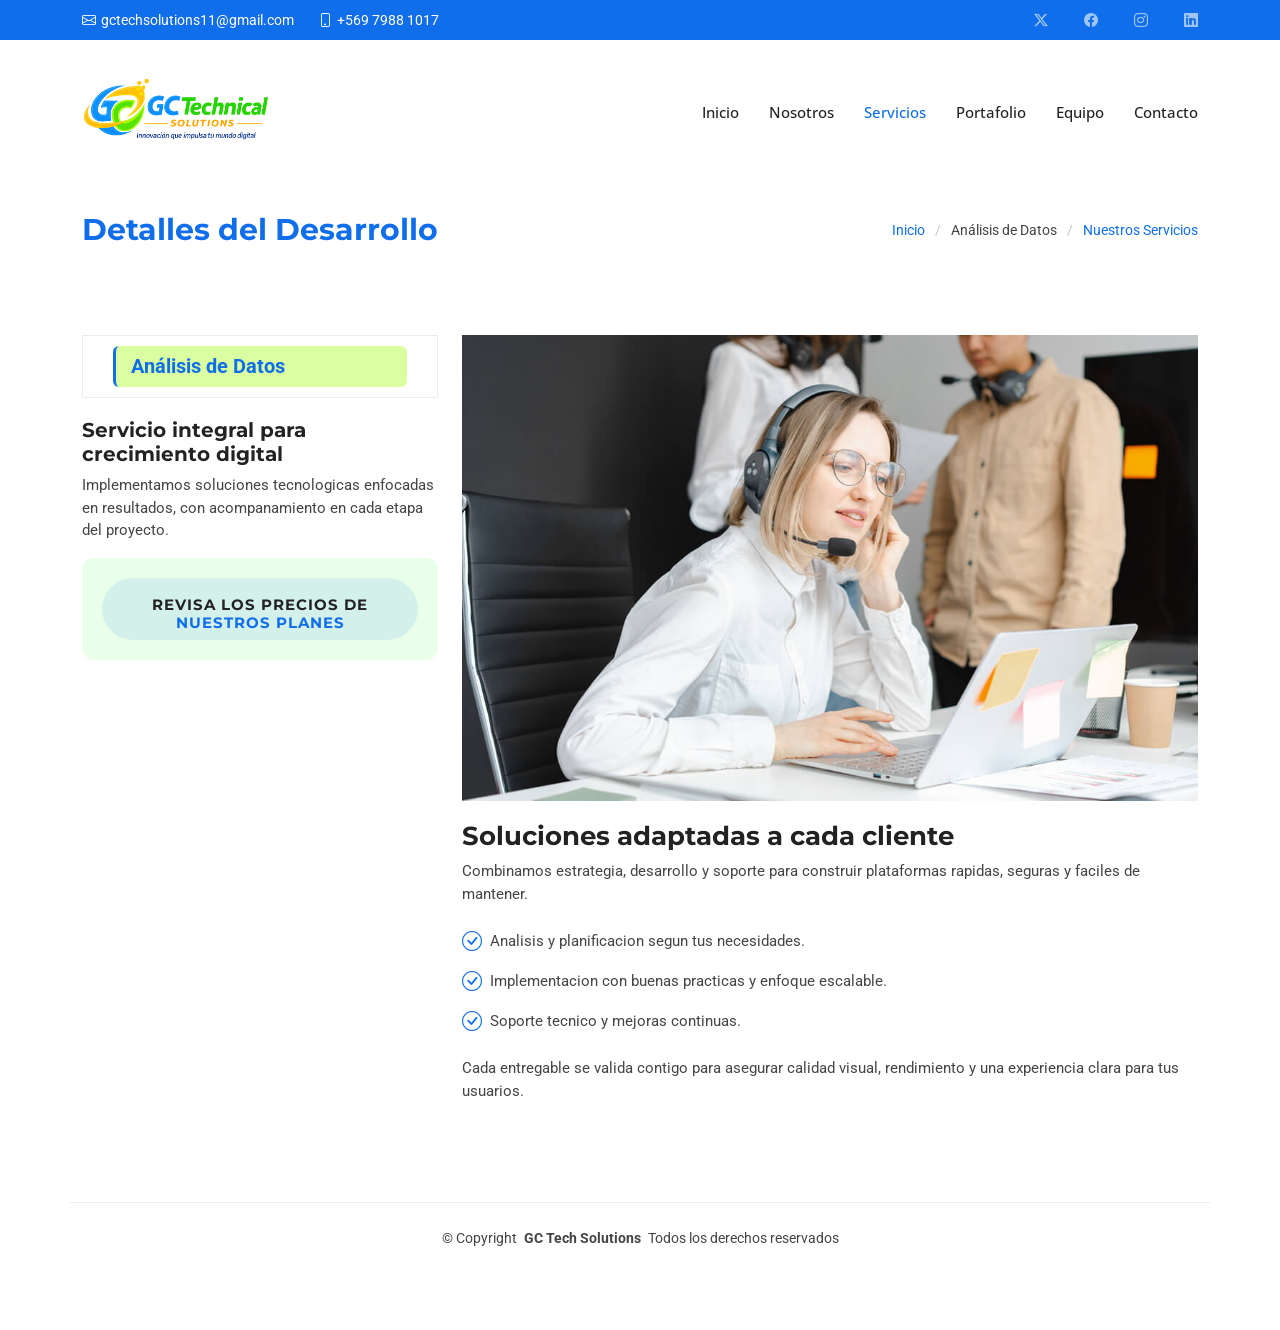
==== analisis-datos.html @ a798fee6 "Initial project upload" ====
<!DOCTYPE html>
<html lang="es">

<head>
  <meta charset="utf-8">
  <meta content="width=device-width, initial-scale=1.0" name="viewport">
  <title>Análisis de Datos - GC Tech Solutions</title>
  <meta name="description" content="Detalle de servicios de GC Tech Solutions">
  <meta name="keywords" content="servicios, soporte, tecnologia">

  <!-- Favicones -->
  <link href="assets/img/favicon.png" rel="icon">
  <link href="assets/img/apple-touch-icon.png" rel="apple-touch-icon">

  <!-- Fuentes -->
  <link href="https://fonts.googleapis.com" rel="preconnect">
  <link href="https://fonts.gstatic.com" rel="preconnect" crossorigin>
  <link
    href="https://fonts.googleapis.com/css2?family=Roboto:ital,wght@0,100;0,300;0,400;0,500;0,700;0,900;1,100;1,300;1,400;1,500;1,700;1,900&family=Open+Sans:ital,wght@0,300;0,400;0,500;0,600;0,700;0,800;1,300;1,400;1,500;1,600;1,700;1,800&family=Montserrat:ital,wght@0,100;0,200;0,300;0,400;0,500;0,600;0,700;0,800;0,900;1,100;1,200;1,300;1,400;1,500;1,600;1,700;1,800;1,900&display=swap"
    rel="stylesheet">

  <!-- Archivos CSS de Terceros -->
  <link href="assets/vendor/bootstrap/css/bootstrap.min.css" rel="stylesheet">
  <link href="assets/vendor/bootstrap-icons/bootstrap-icons.css" rel="stylesheet">
  <link href="assets/vendor/aos/aos.css" rel="stylesheet">
  <link href="assets/vendor/glightbox/css/glightbox.min.css" rel="stylesheet">
  <link href="assets/vendor/swiper/swiper-bundle.min.css" rel="stylesheet">

  <!-- Archivo CSS Principal -->
  <link href="assets/css/main.css" rel="stylesheet">
</head>

<body class="service-details-page">

  <header id="header" class="header sticky-top">

    <!-- Barra Superior -->
    <div class="topbar d-flex align-items-center">
      <div class="container d-flex align-items-center justify-content-between">

        <!-- Contacto -->
        <div class="contact-info d-flex align-items-center gap-4">
          <i class="bi bi-envelope d-flex align-items-center">
            <a href="mailto:gctechsolutions11@gmail.com">gctechsolutions11@gmail.com</a>
          </i>

          <a href="https://wa.me/56979881017" target="_blank" rel="noopener noreferrer"
            class="d-flex align-items-center text-decoration-none">
            <i class="bi bi-phone d-flex align-items-center">
              <span>+569 7988 1017</span>
            </i>
          </a>
        </div>

        <!-- Buscador -->
        <!--<div class="topbar-search d-none d-md-flex justify-content-center">
          <form id="searchForm" class="d-flex">
            <input type="text" id="searchInput" class="form-control form-control-sm me-2"
              placeholder="Buscar servicios...">
            <button type="submit" class="btn btn-sm btn-outline-light" title="Buscar">
              <i class="bi bi-search"></i>
            </button>
          </form>
        </div>-->

        <!-- Redes sociales -->
        <div class="social-links d-none d-md-flex align-items-center gap-3">
          <a href="#" title="X"><i class="bi bi-twitter-x"></i></a>
          <a href="#" title="Facebook"><i class="bi bi-facebook"></i></a>
          <a href="#" title="Instagram"><i class="bi bi-instagram"></i></a>
          <a href="#" title="LinkedIn"><i class="bi bi-linkedin"></i></a>
        </div>

      </div>
    </div>

    <div class="branding d-flex align-items-center">
      <div class="container position-relative d-flex align-items-center justify-content-between">
        <a href="index.html" class="logo">
          <img src="assets/img/Logo/Logo_recortado.png" alt="GC Technical Solution" class="logo-img">
        </a>

        <nav id="navmenu" class="navmenu">
          <ul>
            <li><a href="index.html#hero">Inicio</a></li>
            <li><a href="index.html#about">Nosotros</a></li>
            <li><a href="index.html#services" class="active">Servicios</a></li>
            <li><a href="index.html#portfolio">Portafolio</a></li>
            <li><a href="index.html#team">Equipo</a></li>
            <li><a href="index.html#contact">Contacto</a></li>
          </ul>
          <i class="mobile-nav-toggle d-xl-none bi bi-list"></i>
        </nav>
      </div>
    </div>

  </header>

  <main class="main">

    <div class="page-title" data-aos="fade">
      <div class="container d-lg-flex justify-content-between align-items-center">
        <h1 class="mb-2 mb-lg-0" style="color: #106eea; font-size: 30px; font-weight: bold;">Detalles del Desarrollo
        </h1>
        <nav class="breadcrumbs">
          <ol>
            <li><a href="index.html">Inicio</a></li>
            <li class="current">Análisis de Datos</li>
            <li><a href="service-details.html" class="active">Nuestros Servicios</a></li>
          </ol>
        </nav>
      </div>
    </div>

    <section id="service-details" class="service-details section">
      <div class="container">
        <div class="row gy-4">

          <div class="col-lg-4" data-aos="fade-up" data-aos-delay="100">
            <div class="services-list">
              <a href="service-details.html" style="font-size: 20px; color: #106eea; font-weight: bold;" class="active">Análisis de Datos</a>
            </div>

            <h4>Servicio integral para crecimiento digital</h4>
            <p>
              Implementamos soluciones tecnologicas enfocadas en resultados, con acompanamiento en cada etapa del
              proyecto.
            </p>
            <div class="container section-title position-relative highlight-pricing" data-aos="fade-up">
              <h2>
                <p>
                  <span>Revisa los precios de</span>
                  <span class="description-title">Nuestros Planes</span>
                </p>
              </h2>

              <a href="index.html#pricing" class="stretched-link" aria-label="Ver precios de servicios"></a>
            </div>
          </div>

          <div class="col-lg-8" data-aos="fade-up" data-aos-delay="200">
            <img src="assets/img/services.jpg" alt="Detalle del servicio" class="img-fluid services-img">
            <h3>Soluciones adaptadas a cada cliente</h3>
            <p>
              Combinamos estrategia, desarrollo y soporte para construir plataformas rapidas, seguras y faciles de
              mantener.
            </p>
            <ul>
              <li><i class="bi bi-check-circle"></i> <span>Analisis y planificacion segun tus necesidades.</span></li>
              <li><i class="bi bi-check-circle"></i> <span>Implementacion con buenas practicas y enfoque
                  escalable.</span></li>
              <li><i class="bi bi-check-circle"></i> <span>Soporte tecnico y mejoras continuas.</span></li>
            </ul>
            <p>
              Cada entregable se valida contigo para asegurar calidad visual, rendimiento y una experiencia clara para
              tus usuarios.
            </p>
          </div>


        </div>
      </div>
    </section>

  </main>

  <footer id="footer" class="footer">
    <div class="container copyright text-center mt-4">
      <p>&copy; <span>Copyright</span> <strong class="px-1 sitename">GC Tech Solutions</strong> <span>Todos los derechos
          reservados</span></p>
      <div class="credits">
      </div>
    </div>
  </footer>

  <a href="#" id="scroll-top" class="scroll-top d-flex align-items-center justify-content-center" title="Volver arriba">
    <i class="bi bi-arrow-up-short"></i>
  </a>

  <div id="preloader">
    <div></div>
    <div></div>
    <div></div>
    <div></div>
  </div>

  <!-- Archivos JS de Terceros -->
  <script src="assets/vendor/bootstrap/js/bootstrap.bundle.min.js"></script>
  <script src="assets/vendor/php-email-form/validate.js"></script>
  <script src="assets/vendor/aos/aos.js"></script>
  <script src="assets/vendor/glightbox/js/glightbox.min.js"></script>
  <script src="assets/vendor/waypoints/noframework.waypoints.js"></script>
  <script src="assets/vendor/purecounter/purecounter_vanilla.js"></script>
  <script src="assets/vendor/swiper/swiper-bundle.min.js"></script>
  <script src="assets/vendor/imagesloaded/imagesloaded.pkgd.min.js"></script>
  <script src="assets/vendor/isotope-layout/isotope.pkgd.min.js"></script>

  <!-- Archivo JS Principal -->
  <script src="assets/js/main.js"></script>

</body>

</html>
---- assets/css/main.css ----
/**
* Template Name: BizLand
* Template URL: https://bootstrapmade.com/bizland-bootstrap-business-template/
* Updated: Aug 07 2024 with Bootstrap v5.3.3
* Author: BootstrapMade.com
* License: https://bootstrapmade.com/license/
*/

/*--------------------------------------------------------------
# Font & Color Variables
# Help: https://bootstrapmade.com/color-system/
--------------------------------------------------------------*/
/* Fonts */
:root {
  --default-font: "Roboto",  system-ui, -apple-system, "Segoe UI", Roboto, "Helvetica Neue", Arial, "Noto Sans", "Liberation Sans", sans-serif, "Apple Color Emoji", "Segoe UI Emoji", "Segoe UI Symbol", "Noto Color Emoji";
  --heading-font: "Montserrat",  sans-serif;
  --nav-font: "Open Sans",  sans-serif;
}

/* Global Colors - The following color variables are used throughout the website. Updating them here will change the color scheme of the entire website */
:root { 
  --background-color: #ffffff; /* Background color for the entire website, including individual sections */
  --default-color: #444444; /* Default color used for the majority of the text content across the entire website */
  --heading-color: #222222; /* Color for headings, subheadings and title throughout the website */
  --accent-color: #106eea; /* Accent color that represents your brand on the website. It's used for buttons, links, and other elements that need to stand out */
  --surface-color: #ffffff; /* The surface color is used as a background of boxed elements within sections, such as cards, icon boxes, or other elements that require a visual separation from the global background. */
  --contrast-color: #ffffff; /* Contrast color for text, ensuring readability against backgrounds of accent, heading, or default colors. */
}

/* Nav Menu Colors - The following color variables are used specifically for the navigation menu. They are separate from the global colors to allow for more customization options */
:root {
  --nav-color: #222222;  /* The default color of the main navmenu links */
  --nav-hover-color: #106eea; /* Applied to main navmenu links when they are hovered over or active */
  --nav-mobile-background-color: #ffffff; /* Used as the background color for mobile navigation menu */
  --nav-dropdown-background-color: #ffffff; /* Used as the background color for dropdown items that appear when hovering over primary navigation items */
  --nav-dropdown-color: #222222; /* Used for navigation links of the dropdown items in the navigation menu. */
  --nav-dropdown-hover-color: #106eea; /* Similar to --nav-hover-color, this color is applied to dropdown navigation links when they are hovered over. */
}

/* Color Presets - These classes override global colors when applied to any section or element, providing reuse of the sam color scheme. */

.light-background {
  --background-color: #f5f9ff;
  --surface-color: #ffffff;
}

.dark-background {
  --background-color: #060606;
  --default-color: #ffffff;
  --heading-color: #ffffff;
  --surface-color: #252525;
  --contrast-color: #ffffff;
}

/* Smooth scroll */
:root {
  scroll-behavior: smooth;
}

/*--------------------------------------------------------------
# General Styling & Shared Classes
--------------------------------------------------------------*/
body {
  color: var(--default-color);
  background-color: var(--background-color);
  font-family: var(--default-font);
}

a {
  color: var(--accent-color);
  text-decoration: none;
  transition: 0.3s;
}

a:hover {
  color: color-mix(in srgb, var(--accent-color), transparent 25%);
  text-decoration: none;
}

h1,
h2,
h3,
h4,
h5,
h6 {
  color: var(--heading-color);
  font-family: var(--heading-font);
}

/* PHP Email Form Messages
------------------------------*/
.php-email-form .error-message {
  display: none;
  background: #df1529;
  color: #ffffff;
  text-align: left;
  padding: 15px;
  margin-bottom: 24px;
  font-weight: 600;
}

.php-email-form .sent-message {
  display: none;
  color: #ffffff;
  background: #059652;
  text-align: center;
  padding: 15px;
  margin-bottom: 24px;
  font-weight: 600;
}

.php-email-form .loading {
  display: none;
  background: var(--surface-color);
  text-align: center;
  padding: 15px;
  margin-bottom: 24px;
}

.php-email-form .loading:before {
  content: "";
  display: inline-block;
  border-radius: 50%;
  width: 24px;
  height: 24px;
  margin: 0 10px -6px 0;
  border: 3px solid var(--accent-color);
  border-top-color: var(--surface-color);
  animation: php-email-form-loading 1s linear infinite;
}

@keyframes php-email-form-loading {
  0% {
    transform: rotate(0deg);
  }

  100% {
    transform: rotate(360deg);
  }
}

/*--------------------------------------------------------------
# Global Header
--------------------------------------------------------------*/
.header {
  color: var(--default-color);
  transition: all 0.5s;
  z-index: 997;
  background-color: transparent;
}

.header .topbar {
  background-color: var(--accent-color);
  height: 40px;
  padding: 0;
  font-size: 14px;
  transition: all 0.5s;
}

.header .topbar .contact-info i {
  font-style: normal;
  color: var(--contrast-color);
}

.header .topbar .contact-info i a,
.header .topbar .contact-info i span {
  padding-left: 5px;
  color: var(--contrast-color);
}

@media (max-width: 575px) {

  .header .topbar .contact-info i a,
  .header .topbar .contact-info i span {
    font-size: 13px;
  }
}

.header .topbar .contact-info i a {
  line-height: 0;
  transition: 0.3s;
}

.header .topbar .contact-info i a:hover {
  color: var(--contrast-color);
  text-decoration: underline;
}

.header .topbar .social-links a {
  color: color-mix(in srgb, var(--contrast-color), transparent 40%);
  line-height: 0;
  transition: 0.3s;
  margin-left: 20px;
}

.header .topbar .social-links a:hover {
  color: var(--contrast-color);
}

.header .branding {
  background-color: var(--background-color);
  min-height: 60px;
  padding: 10px 0;
}

.header .logo {
  line-height: 1;
}

.header .logo img {
  max-height: 36px;
  margin-right: 8px;
}

.header .logo h1 {
  font-size: 30px;
  margin: 0;
  font-weight: 700;
  color: var(--heading-color);
}

.scrolled .header {
  box-shadow: 0px 0 18px rgba(0, 0, 0, 0.1);
}

.scrolled .header .topbar {
  height: 0;
  visibility: hidden;
  overflow: hidden;
}

/*--------------------------------------------------------------
# Navigation Menu
--------------------------------------------------------------*/
/* Navmenu - Desktop */
@media (min-width: 1200px) {
  .navmenu {
    padding: 0;
  }

  .navmenu ul {
    margin: 0;
    padding: 0;
    display: flex;
    list-style: none;
    align-items: center;
  }

  .navmenu li {
    position: relative;
  }

  .navmenu a,
  .navmenu a:focus {
    color: var(--nav-color);
    padding: 18px 15px;
    font-size: 15px;
    font-family: var(--nav-font);
    font-weight: 500;
    display: flex;
    align-items: center;
    justify-content: space-between;
    white-space: nowrap;
    transition: 0.3s;
  }

  .navmenu a i,
  .navmenu a:focus i {
    font-size: 12px;
    line-height: 0;
    margin-left: 5px;
    transition: 0.3s;
  }

  .navmenu li:last-child a {
    padding-right: 0;
  }

  .navmenu li:hover>a,
  .navmenu .active,
  .navmenu .active:focus {
    color: var(--nav-hover-color);
  }

  .navmenu .dropdown ul {
    margin: 0;
    padding: 10px 0;
    background: var(--nav-dropdown-background-color);
    display: block;
    position: absolute;
    visibility: hidden;
    left: 14px;
    top: 130%;
    opacity: 0;
    transition: 0.3s;
    border-radius: 4px;
    z-index: 99;
    box-shadow: 0px 0px 30px rgba(0, 0, 0, 0.1);
  }

  .navmenu .dropdown ul li {
    min-width: 200px;
  }

  .navmenu .dropdown ul a {
    padding: 10px 20px;
    font-size: 15px;
    text-transform: none;
    color: var(--nav-dropdown-color);
  }

  .navmenu .dropdown ul a i {
    font-size: 12px;
  }

  .navmenu .dropdown ul a:hover,
  .navmenu .dropdown ul .active:hover,
  .navmenu .dropdown ul li:hover>a {
    color: var(--nav-dropdown-hover-color);
  }

  .navmenu .dropdown:hover>ul {
    opacity: 1;
    top: 100%;
    visibility: visible;
  }

  .navmenu .dropdown .dropdown ul {
    top: 0;
    left: -90%;
    visibility: hidden;
  }

  .navmenu .dropdown .dropdown:hover>ul {
    opacity: 1;
    top: 0;
    left: -100%;
    visibility: visible;
  }
}

/* Navmenu - Mobile */
@media (max-width: 1199px) {
  .mobile-nav-toggle {
    color: var(--nav-color);
    font-size: 28px;
    line-height: 0;
    margin-right: 10px;
    cursor: pointer;
    transition: color 0.3s;
  }

  .navmenu {
    padding: 0;
    z-index: 9997;
  }

  .navmenu ul {
    display: none;
    list-style: none;
    position: absolute;
    inset: 60px 20px 20px 20px;
    padding: 10px 0;
    margin: 0;
    border-radius: 6px;
    background-color: var(--nav-mobile-background-color);
    overflow-y: auto;
    transition: 0.3s;
    z-index: 9998;
    box-shadow: 0px 0px 30px rgba(0, 0, 0, 0.1);
  }

  .navmenu a,
  .navmenu a:focus {
    color: var(--nav-dropdown-color);
    padding: 10px 20px;
    font-family: var(--nav-font);
    font-size: 17px;
    font-weight: 500;
    display: flex;
    align-items: center;
    justify-content: space-between;
    white-space: nowrap;
    transition: 0.3s;
  }

  .navmenu a i,
  .navmenu a:focus i {
    font-size: 12px;
    line-height: 0;
    margin-left: 5px;
    width: 30px;
    height: 30px;
    display: flex;
    align-items: center;
    justify-content: center;
    border-radius: 50%;
    transition: 0.3s;
    background-color: color-mix(in srgb, var(--accent-color), transparent 90%);
  }

  .navmenu a i:hover,
  .navmenu a:focus i:hover {
    background-color: var(--accent-color);
    color: var(--contrast-color);
  }

  .navmenu a:hover,
  .navmenu .active,
  .navmenu .active:focus {
    color: var(--nav-dropdown-hover-color);
  }

  .navmenu .active i,
  .navmenu .active:focus i {
    background-color: var(--accent-color);
    color: var(--contrast-color);
    transform: rotate(180deg);
  }

  .navmenu .dropdown ul {
    position: static;
    display: none;
    z-index: 99;
    padding: 10px 0;
    margin: 10px 20px;
    background-color: var(--nav-dropdown-background-color);
    border: 1px solid color-mix(in srgb, var(--default-color), transparent 90%);
    box-shadow: none;
    transition: all 0.5s ease-in-out;
  }

  .navmenu .dropdown ul ul {
    background-color: rgba(33, 37, 41, 0.1);
  }

  .navmenu .dropdown>.dropdown-active {
    display: block;
    background-color: rgba(33, 37, 41, 0.03);
  }

  .mobile-nav-active {
    overflow: hidden;
  }

  .mobile-nav-active .mobile-nav-toggle {
    color: #fff;
    position: absolute;
    font-size: 32px;
    top: 15px;
    right: 15px;
    margin-right: 0;
    z-index: 9999;
  }

  .mobile-nav-active .navmenu {
    position: fixed;
    overflow: hidden;
    inset: 0;
    background: rgba(33, 37, 41, 0.8);
    transition: 0.3s;
  }

  .mobile-nav-active .navmenu>ul {
    display: block;
  }
}

/*--------------------------------------------------------------
# Global Footer
--------------------------------------------------------------*/
.footer {
  color: var(--default-color);
  background-color: var(--background-color);
  font-size: 14px;
  padding-bottom: 50px;
  position: relative;
}

.footer .footer-newsletter {
  background-color: color-mix(in srgb, var(--accent-color), transparent 96%);
  padding: 50px 0;
}

.footer .footer-newsletter h4 {
  font-size: 24px;
}

.footer .footer-newsletter .newsletter-form {
  margin-top: 30px;
  margin-bottom: 15px;
  padding: 6px 8px;
  position: relative;
  background-color: var(--surface-color);
  border: 1px solid color-mix(in srgb, var(--accent-color), transparent 80%);
  box-shadow: 0px 2px 25px rgba(0, 0, 0, 0.1);
  display: flex;
  transition: 0.3s;
  border-radius: 4px;
}

.footer .footer-newsletter .newsletter-form:focus-within {
  border-color: var(--accent-color);
}

.footer .footer-newsletter .newsletter-form input[type=email] {
  border: 0;
  padding: 4px;
  width: 100%;
  background-color: var(--surface-color);
  color: var(--default-color);
}

.footer .footer-newsletter .newsletter-form input[type=email]:focus-visible {
  outline: none;
}

.footer .footer-newsletter .newsletter-form input[type=submit] {
  border: 0;
  font-size: 16px;
  padding: 0 20px;
  margin: -7px -8px -7px 0;
  background: var(--accent-color);
  color: var(--contrast-color);
  transition: 0.3s;
  border-radius: 0 4px 4px 0;
}

.footer .footer-newsletter .newsletter-form input[type=submit]:hover {
  background: color-mix(in srgb, var(--accent-color), transparent 20%);
}

.footer .footer-top {
  padding-top: 50px;
}

.footer .social-links a {
  display: flex;
  align-items: center;
  justify-content: center;
  width: 40px;
  height: 40px;
  border-radius: 4px;
  border: 1px solid color-mix(in srgb, var(--default-color), transparent 50%);
  font-size: 16px;
  color: color-mix(in srgb, var(--default-color), transparent 20%);
  margin-right: 10px;
  transition: 0.3s;
}

.footer .social-links a:hover {
  color: var(--accent-color);
  border-color: var(--accent-color);
}

.footer h4 {
  font-size: 16px;
  font-weight: bold;
  position: relative;
  padding-bottom: 12px;
}

.footer .footer-links {
  margin-bottom: 30px;
}

.footer .footer-links ul {
  list-style: none;
  padding: 0;
  margin: 0;
}

.footer .footer-links ul i {
  margin-right: 3px;
  font-size: 12px;
  line-height: 0;
  color: var(--accent-color);
}

.footer .footer-links ul li {
  padding: 10px 0;
  display: flex;
  align-items: center;
}

.footer .footer-links ul li:first-child {
  padding-top: 0;
}

.footer .footer-links ul a {
  display: inline-block;
  color: color-mix(in srgb, var(--default-color), transparent 20%);
  line-height: 1;
}

.footer .footer-links ul a:hover {
  color: var(--accent-color);
}

.footer .footer-about a {
  color: var(--heading-color);
  font-size: 24px;
  font-weight: 600;
  font-family: var(--heading-font);
}

.footer .footer-contact p {
  margin-bottom: 5px;
}

.footer .copyright {
  padding-top: 25px;
  padding-bottom: 25px;
  border-top: 1px solid color-mix(in srgb, var(--default-color), transparent 90%);
}

.footer .copyright p {
  margin-bottom: 0;
}

.footer .credits {
  margin-top: 6px;
  font-size: 13px;
}

/*--------------------------------------------------------------
# Preloader
--------------------------------------------------------------*/
#preloader {
  position: fixed;
  inset: 0;
  z-index: 9999;
  overflow: hidden;
  background-color: var(--background-color);
  transition: all 0.6s ease-out;
  width: 100%;
  height: 100vh;
  display: flex;
  align-items: center;
  justify-content: center;
}

#preloader div {
  width: 13px;
  height: 13px;
  background-color: var(--accent-color);
  border-radius: 50%;
  animation-timing-function: cubic-bezier(0, 1, 1, 0);
  position: absolute;
  left: 50%;
}

#preloader div:nth-child(1) {
  left: calc(50% + 8px);
  animation: animate-preloader-1 0.6s infinite;
}

#preloader div:nth-child(2) {
  left: calc(50% + 8px);
  animation: animate-preloader-2 0.6s infinite;
}

#preloader div:nth-child(3) {
  left: calc(50% + 32px);
  animation: animate-preloader-2 0.6s infinite;
}

#preloader div:nth-child(4) {
  left: calc(50% + 56px);
  animation: animate-preloader-3 0.6s infinite;
}

@keyframes animate-preloader-1 {
  0% {
    transform: scale(0);
  }

  100% {
    transform: scale(1);
  }
}

@keyframes animate-preloader-3 {
  0% {
    transform: scale(1);
  }

  100% {
    transform: scale(0);
  }
}

@keyframes animate-preloader-2 {
  0% {
    transform: translate(0, 0);
  }

  100% {
    transform: translate(24px, 0);
  }
}

/*--------------------------------------------------------------
# Scroll Top Button
--------------------------------------------------------------*/
.scroll-top {
  position: fixed;
  visibility: hidden;
  opacity: 0;
  right: 15px;
  bottom: 15px;
  z-index: 99999;
  background-color: var(--accent-color);
  width: 40px;
  height: 40px;
  border-radius: 4px;
  transition: all 0.4s;
}

.scroll-top i {
  font-size: 24px;
  color: var(--contrast-color);
  line-height: 0;
}

.scroll-top:hover {
  background-color: color-mix(in srgb, var(--accent-color), transparent 20%);
  color: var(--contrast-color);
}

.scroll-top.active {
  visibility: visible;
  opacity: 1;
}

/*--------------------------------------------------------------
# Disable aos animation delay on mobile devices
--------------------------------------------------------------*/
@media screen and (max-width: 768px) {
  [data-aos-delay] {
    transition-delay: 0 !important;
  }
}

/*--------------------------------------------------------------
# Global Page Titles & Breadcrumbs
--------------------------------------------------------------*/
.page-title {
  --background-color: color-mix(in srgb, var(--default-color), transparent 96%);
  color: var(--default-color);
  background-color: var(--background-color);
  padding: 25px 0;
  position: relative;
}

.page-title h1 {
  font-size: 24px;
  font-weight: 600;
}

.page-title .breadcrumbs ol {
  display: flex;
  flex-wrap: wrap;
  list-style: none;
  padding: 0;
  margin: 0;
  font-size: 14px;
  font-weight: 400;
}

.page-title .breadcrumbs ol li+li {
  padding-left: 10px;
}

.page-title .breadcrumbs ol li+li::before {
  content: "/";
  display: inline-block;
  padding-right: 10px;
  color: color-mix(in srgb, var(--default-color), transparent 70%);
}

/*--------------------------------------------------------------
# Global Sections
--------------------------------------------------------------*/
section,
.section {
  color: var(--default-color);
  background-color: var(--background-color);
  padding: 60px 0;
  scroll-margin-top: 78px;
  overflow: clip;
}

@media (max-width: 1199px) {

  section,
  .section {
    scroll-margin-top: 60px;
  }
}

/*--------------------------------------------------------------
# Global Section Titles
--------------------------------------------------------------*/
.section-title {
  text-align: center;
  padding-bottom: 60px;
  position: relative;
}

.section-title h2 {
  font-size: 13px;
  letter-spacing: 1px;
  font-weight: 700;
  padding: 8px 20px;
  margin: 0;
  background: color-mix(in srgb, var(--accent-color), transparent 90%);
  color: var(--accent-color);
  display: inline-block;
  text-transform: uppercase;
  border-radius: 50px;
  font-family: var(--default-font);
}

.section-title p {
  color: var(--heading-color);
  margin: 10px 0 0 0;
  font-size: 32px;
  font-weight: 700;
  font-family: var(--heading-font);
}

.section-title p .description-title {
  color: var(--accent-color);
}

/*--------------------------------------------------------------
# Hero Section
--------------------------------------------------------------*/
.hero {
  width: 100%;
  min-height: 75vh;
  position: relative;
  padding: 60px 0;
  display: flex;
  align-items: center;
  background: url("../img/Fondo_Pagina/fondo2.jpg") top left;
  background-size: cover;
}

.hero:before {
  content: "";
  background: color-mix(in srgb, var(--background-color), transparent 30%);
  position: absolute;
  bottom: 0;
  top: 0;
  left: 0;
  right: 0;
}

.hero .container {
  position: relative;
}

.hero h1 {
  margin: 0;
  font-size: 48px;
  font-weight: 700;
  line-height: 56px;
}

.hero h1 span {
  color: var(--accent-color);
}

.hero p {
  color: color-mix(in srgb, var(--default-color), transparent 30%);
  margin: 5px 0 30px 0;
  font-size: 20px;
  font-weight: 400;
}

.hero .btn-get-started {
  color: var(--contrast-color);
  background: var(--accent-color);
  font-family: var(--heading-font);
  font-weight: 400;
  font-size: 16px;
  letter-spacing: 1px;
  display: inline-block;
  padding: 12px 30px;
  border-radius: 4px;
  transition: 0.5s;
  box-shadow: 0 8px 28px rgba(0, 0, 0, 0.1);
}

.hero .btn-get-started:hover {
  color: var(--contrast-color);
  background: color-mix(in srgb, var(--accent-color), transparent 15%);
  box-shadow: 0 8px 28px rgba(0, 0, 0, 0.1);
}

.hero .btn-watch-video {
  font-size: 16px;
  transition: 0.5s;
  margin-left: 25px;
  color: var(--default-color);
  font-weight: 600;
}

.hero .btn-watch-video i {
  color: var(--accent-color);
  font-size: 32px;
  transition: 0.3s;
  line-height: 0;
  margin-right: 8px;
}

.hero .btn-watch-video:hover {
  color: var(--accent-color);
}

.hero .btn-watch-video:hover i {
  color: color-mix(in srgb, var(--accent-color), transparent 15%);
}

.hero .animated {
  animation: up-down 2s ease-in-out infinite alternate-reverse both;
}

@media (max-width: 640px) {
  .hero h1 {
    font-size: 28px;
    line-height: 36px;
  }

  .hero p {
    font-size: 18px;
    line-height: 24px;
    margin-bottom: 30px;
  }

  .hero .btn-get-started,
  .hero .btn-watch-video {
    font-size: 13px;
  }
}

@keyframes up-down {
  0% {
    transform: translateY(10px);
  }

  100% {
    transform: translateY(-10px);
  }
}

/*--------------------------------------------------------------
# Featured Services Section
--------------------------------------------------------------*/
.featured-services .service-item {
  background-color: var(--surface-color);
  box-shadow: 0px 0 25px 0 rgba(0, 0, 0, 0.1);
  padding: 50px 30px;
  transition: all 0.3s ease-in-out;
  height: 100%;
  position: relative;
  z-index: 1;
}

.featured-services .service-item:before {
  content: "";
  position: absolute;
  background: var(--accent-color);
  inset: 100% 0 0 0;
  transition: all 0.3s;
  z-index: -1;
}

.featured-services .service-item .icon {
  margin-bottom: 10px;
}

.featured-services .service-item .icon i {
  color: var(--accent-color);
  font-size: 36px;
  transition: ease-in-out 0.3s;
}

.featured-services .service-item h4 {
  font-weight: 700;
  margin-bottom: 15px;
  font-size: 20px;
}

.featured-services .service-item h4 a {
  color: var(--heading-color);
  transition: ease-in-out 0.3s;
}

.featured-services .service-item p {
  line-height: 24px;
  font-size: 14px;
  margin-bottom: 0;
  transition: ease-in-out 0.3s;
}

.featured-services .service-item:hover h4 a,
.featured-services .service-item:hover .icon i,
.featured-services .service-item:hover p {
  color: var(--contrast-color);
}

.featured-services .service-item:hover:before {
  background: var(--accent-color);
  inset: 0;
  border-radius: 0px;
}

/*--------------------------------------------------------------
# About Section
--------------------------------------------------------------*/
.about .about-content h3 {
  font-weight: 700;
  font-size: 26px;
}

.about .about-content ul {
  list-style: none;
  padding: 0;
}

.about .about-content ul li {
  display: flex;
  align-items: flex-start;
  margin-bottom: 35px;
}

.about .about-content ul li:first-child {
  margin-top: 35px;
}

.about .about-content ul i {
  background: var(--surface-color);
  box-shadow: 0px 6px 15px rgba(0, 0, 0, 0.1);
  display: flex;
  align-items: center;
  justify-content: center;
  flex-shrink: 0;
  width: 64px;
  height: 64px;
  font-size: 24px;
  margin-right: 15px;
  color: var(--accent-color);
  border-radius: 50px;
}

.about .about-content ul h4 {
  font-size: 18px;
  font-weight: 600;
}

.about .about-content ul p {
  font-size: 15px;
}

.about .about-content p:last-child {
  margin-bottom: 0;
}

/*--------------------------------------------------------------
# Skills Section
--------------------------------------------------------------*/
.skills .progress {
  height: 60px;
  display: block;
  background: none;
  border-radius: 0;
}

.skills .progress .skill {
  color: var(--heading-color);
  padding: 0;
  margin: 0 0 6px 0;
  text-transform: uppercase;
  display: block;
  font-weight: 600;
  font-family: var(--heading-font);
}

.skills .progress .skill .val {
  float: right;
  font-style: normal;
}

.skills .progress-bar-wrap {
  background: color-mix(in srgb, var(--default-color), transparent 90%);
  height: 10px;
}

.skills .progress-bar {
  width: 1px;
  height: 10px;
  transition: 0.9s;
  background-color: var(--accent-color);
}

/*--------------------------------------------------------------
# Stats Section
--------------------------------------------------------------*/
.stats i {
  background-color: var(--accent-color);
  color: var(--contrast-color);
  border: 6px solid var(--surface-color);
  width: 64px;
  height: 64px;
  font-size: 24px;
  border-radius: 50px;
  display: inline-flex;
  align-items: center;
  justify-content: center;
  position: relative;
  z-index: 1;
}

.stats .stats-item {
  background-color: color-mix(in srgb, var(--accent-color), transparent 95%);
  margin-top: -32px;
  padding: 40px 30px 35px 30px;
  width: 100%;
  position: relative;
  text-align: center;
  border-radius: 4px;
  z-index: 0;
}

.stats .stats-item span {
  font-size: 36px;
  display: block;
  font-weight: 700;
}

.stats .stats-item p {
  padding: 0;
  margin: 0;
  font-family: var(--heading-font);
  font-size: 16px;
}

/*--------------------------------------------------------------
# Clients Section
--------------------------------------------------------------*/
.clients {
  padding: 25px 0;
}

.clients .swiper {
  padding: 10px 0;
}

.clients .swiper-wrapper {
  height: auto;
}

.clients .swiper-slide img {
  transition: 0.3s;
}

.clients .swiper-slide img:hover {
  transform: scale(1.1);
}

/*--------------------------------------------------------------
# Services Section
--------------------------------------------------------------*/
.services .service-item {
  background-color: var(--surface-color);
  text-align: center;
  border: 1px solid color-mix(in srgb, var(--default-color), transparent 85%);
  padding: 80px 20px;
  transition: border ease-in-out 0.3s;
  height: 100%;
}

.services .service-item .icon {
  margin: 0 auto;
  width: 64px;
  height: 64px;
  background: var(--accent-color);
  border-radius: 4px;
  display: flex;
  align-items: center;
  justify-content: center;
  margin-bottom: 20px;
  transition: 0.3s;
}

.services .service-item .icon i {
  color: var(--contrast-color);
  font-size: 28px;
  transition: ease-in-out 0.3s;
}

.services .service-item h3 {
  font-weight: 700;
  margin: 10px 0 15px 0;
  font-size: 22px;
  transition: 0.3s;
}

.services .service-item p {
  line-height: 24px;
  font-size: 14px;
  margin-bottom: 0;
}

.services .service-item:hover {
  border-color: var(--accent-color);
}

.services .service-item:hover h3 {
  color: var(--accent-color);
}

/*--------------------------------------------------------------
# Testimonials Section
--------------------------------------------------------------*/
.testimonials {
  padding: 80px 0;
  position: relative;
}

.testimonials:before {
  content: "";
  background: color-mix(in srgb, var(--background-color), transparent 30%);
  position: absolute;
  inset: 0;
  z-index: 2;
}

.testimonials .testimonials-bg {
  position: absolute;
  inset: 0;
  display: block;
  width: 100%;
  height: 100%;
  object-fit: cover;
  z-index: 1;
}

.testimonials .container {
  position: relative;
  z-index: 3;
}

.testimonials .testimonials-carousel,
.testimonials .testimonials-slider {
  overflow: hidden;
}

.testimonials .testimonial-item {
  text-align: center;
}

.testimonials .testimonial-item .testimonial-img {
  width: 100px;
  border-radius: 50%;
  border: 6px solid color-mix(in srgb, var(--default-color), transparent 85%);
  margin: 0 auto;
}

.testimonials .testimonial-item h3 {
  font-size: 20px;
  font-weight: bold;
  margin: 10px 0 5px 0;
}

.testimonials .testimonial-item h4 {
  font-size: 14px;
  margin: 0 0 15px 0;
  color: color-mix(in srgb, var(--default-color), transparent 40%);
}

.testimonials .testimonial-item .stars {
  margin-bottom: 15px;
}

.testimonials .testimonial-item .stars i {
  color: #ffc107;
  margin: 0 1px;
}

.testimonials .testimonial-item .quote-icon-left,
.testimonials .testimonial-item .quote-icon-right {
  color: color-mix(in srgb, var(--default-color), transparent 40%);
  font-size: 26px;
  line-height: 0;
}

.testimonials .testimonial-item .quote-icon-left {
  display: inline-block;
  left: -5px;
  position: relative;
}

.testimonials .testimonial-item .quote-icon-right {
  display: inline-block;
  right: -5px;
  position: relative;
  top: 10px;
  transform: scale(-1, -1);
}

.testimonials .testimonial-item p {
  font-style: italic;
  margin: 0 auto 15px auto;
}

.testimonials .swiper-wrapper {
  height: auto;
}

.testimonials .swiper-pagination {
  margin-top: 20px;
  position: relative;
}

.testimonials .swiper-pagination .swiper-pagination-bullet {
  width: 12px;
  height: 12px;
  background-color: color-mix(in srgb, var(--default-color), transparent 50%);
  opacity: 0.5;
}

.testimonials .swiper-pagination .swiper-pagination-bullet-active {
  background-color: var(--default-color);
  opacity: 1;
}

@media (min-width: 992px) {
  .testimonials .testimonial-item p {
    width: 80%;
  }
}

/*--------------------------------------------------------------
# Portfolio Section
--------------------------------------------------------------*/
.portfolio .portfolio-filters {
  padding: 0;
  margin: 0 auto 20px auto;
  list-style: none;
  text-align: center;
}

.portfolio .portfolio-filters li {
  cursor: pointer;
  display: inline-block;
  padding: 8px 20px 10px 20px;
  margin: 0;
  font-size: 15px;
  font-weight: 500;
  line-height: 1;
  margin-bottom: 5px;
  border-radius: 4px;
  transition: all 0.3s ease-in-out;
  font-family: var(--heading-font);
}

.portfolio .portfolio-filters li:hover,
.portfolio .portfolio-filters li.filter-active {
  color: var(--contrast-color);
  background-color: var(--accent-color);
}

.portfolio .portfolio-filters li:first-child {
  margin-left: 0;
}

.portfolio .portfolio-filters li:last-child {
  margin-right: 0;
}

@media (max-width: 575px) {
  .portfolio .portfolio-filters li {
    font-size: 14px;
    margin: 0 0 10px 0;
  }
}

.portfolio .portfolio-item {
  position: relative;
  overflow: hidden;
}

.portfolio .portfolio-item .portfolio-info {
  opacity: 0;
  position: absolute;
  left: 12px;
  right: 12px;
  bottom: -100%;
  z-index: 3;
  transition: all ease-in-out 0.5s;
  background: color-mix(in srgb, var(--background-color), transparent 10%);
  padding: 15px;
}

.portfolio .portfolio-item .portfolio-info h4 {
  font-size: 18px;
  font-weight: 600;
  padding-right: 50px;
}

.portfolio .portfolio-item .portfolio-info p {
  color: color-mix(in srgb, var(--default-color), transparent 30%);
  font-size: 14px;
  margin-bottom: 0;
  padding-right: 50px;
}

.portfolio .portfolio-item .portfolio-info .preview-link,
.portfolio .portfolio-item .portfolio-info .details-link {
  position: absolute;
  right: 50px;
  font-size: 24px;
  top: calc(50% - 14px);
  color: color-mix(in srgb, var(--default-color), transparent 30%);
  transition: 0.3s;
  line-height: 0;
}

.portfolio .portfolio-item .portfolio-info .preview-link:hover,
.portfolio .portfolio-item .portfolio-info .details-link:hover {
  color: var(--accent-color);
}

.portfolio .portfolio-item .portfolio-info .details-link {
  right: 14px;
  font-size: 28px;
}

.portfolio .portfolio-item:hover .portfolio-info {
  opacity: 1;
  bottom: 0;
}

/*--------------------------------------------------------------
# Team Section
--------------------------------------------------------------*/
.team .team-member {
  background-color: var(--surface-color);
  box-shadow: 0px 2px 15px rgba(0, 0, 0, 0.1);
  overflow: hidden;
  border-radius: 5px;
}

.team .team-member .member-img {
  position: relative;
  overflow: hidden;
}

.team .team-member .social {
  position: absolute;
  left: 0;
  bottom: 0;
  right: 0;
  height: 40px;
  opacity: 0;
  transition: ease-in-out 0.3s;
  background: color-mix(in srgb, var(--background-color), transparent 20%);
  display: flex;
  align-items: center;
  justify-content: center;
}

.team .team-member .social a {
  transition: color 0.3s;
  color: var(--heading-color);
  margin: 0 10px;
  display: inline-flex;
  align-items: center;
  justify-content: center;
}

.team .team-member .social a i {
  line-height: 0;
}

.team .team-member .social a:hover {
  color: var(--accent-color);
}

.team .team-member .social i {
  font-size: 18px;
  margin: 0 2px;
}

.team .team-member .member-info {
  padding: 25px 15px;
  text-align: center;
}

.team .team-member .member-info h4 {
  font-weight: 700;
  margin-bottom: 5px;
  font-size: 18px;
  color: color-mix(in srgb, var(--default-color), transparent 20%);
}

.team .team-member .member-info span {
  display: block;
  font-size: 13px;
  font-weight: 400;
  color: color-mix(in srgb, var(--default-color), transparent 40%);
}

.team .team-member .member-info p {
  font-style: italic;
  font-size: 14px;
  line-height: 26px;
  color: color-mix(in srgb, var(--default-color), transparent 40%);
}

.team .team-member:hover .social {
  opacity: 1;
}

/*--------------------------------------------------------------
# Pricing Section
--------------------------------------------------------------*/
.pricing .pricing-item {
  background-color: var(--surface-color);
  box-shadow: 0px 0px 4px rgba(0, 0, 0, 0.1);
  padding: 20px;
  text-align: center;
  border-radius: 5px;
  position: relative;
  overflow: hidden;
}

.pricing .pricing-item h3 {
  font-weight: 400;
  margin: -20px -20px 20px -20px;
  padding: 20px 15px;
  font-size: 16px;
  font-weight: 600;
  color: color-mix(in srgb, var(--default-color), transparent 20%);
  background: color-mix(in srgb, var(--default-color), transparent 95%);
}

.pricing .pricing-item h4 {
  font-size: 36px;
  font-weight: 600;
  font-family: var(--heading-font);
}

.pricing .pricing-item h4 sup {
  font-size: 20px;
  top: -15px;
  left: -3px;
}

.pricing .pricing-item h4 span {
  color: color-mix(in srgb, var(--default-color), transparent 40%);
  font-size: 16px;
  font-weight: 300;
}

.pricing .pricing-item ul {
  padding: 15px 0;
  list-style: none;
  text-align: center;
  line-height: 20px;
  font-size: 14px;
}

.pricing .pricing-item ul li {
  padding-bottom: 16px;
}

.pricing .pricing-item ul i {
  color: var(--accent-color);
  font-size: 18px;
  padding-right: 4px;
}

.pricing .pricing-item ul .na {
  color: color-mix(in srgb, var(--default-color), transparent 40%);
  text-decoration: line-through;
}

.pricing .btn-wrap {
  background: color-mix(in srgb, var(--default-color), transparent 95%);
  margin: 0 -20px -20px -20px;
  padding: 20px 15px;
  text-align: center;
}

.pricing .btn-buy {
  background: var(--accent-color);
  color: var(--contrast-color);
  display: inline-block;
  padding: 8px 35px 10px 35px;
  border-radius: 4px;
  transition: none;
  font-size: 14px;
  font-weight: 400;
  font-family: var(--heading-font);
  font-weight: 600;
  transition: 0.3s;
}

.pricing .btn-buy:hover {
  background: color-mix(in srgb, var(--accent-color), transparent 20%);
}

.pricing .featured h3 {
  background: var(--accent-color);
  color: var(--contrast-color);
}

.pricing .advanced {
  background: var(--accent-color);
  color: var(--contrast-color);
  width: 200px;
  position: absolute;
  top: 18px;
  right: -68px;
  transform: rotate(45deg);
  z-index: 1;
  font-size: 14px;
  padding: 1px 0 3px 0;
}

/*--------------------------------------------------------------
# Faq Section
--------------------------------------------------------------*/
.faq .faq-container .faq-item {
  background-color: var(--surface-color);
  position: relative;
  padding: 20px;
  margin-bottom: 15px;
  border: 1px solid color-mix(in srgb, var(--default-color), transparent 85%);
  border-radius: 5px;
  overflow: hidden;
}

.faq .faq-container .faq-item:last-child {
  margin-bottom: 0;
}

.faq .faq-container .faq-item h3 {
  font-weight: 600;
  font-size: 18px;
  line-height: 24px;
  margin: 0 30px 0 0;
  transition: 0.3s;
  cursor: pointer;
  display: flex;
  align-items: center;
}

.faq .faq-container .faq-item h3 .num {
  color: var(--accent-color);
  padding-right: 5px;
}

.faq .faq-container .faq-item h3:hover {
  color: var(--accent-color);
}

.faq .faq-container .faq-item .faq-content {
  display: grid;
  grid-template-rows: 0fr;
  transition: 0.3s ease-in-out;
  visibility: hidden;
  opacity: 0;
}

.faq .faq-container .faq-item .faq-content p {
  margin-bottom: 0;
  overflow: hidden;
}

.faq .faq-container .faq-item .faq-toggle {
  position: absolute;
  top: 20px;
  right: 20px;
  font-size: 16px;
  line-height: 0;
  transition: 0.3s;
  cursor: pointer;
}

.faq .faq-container .faq-item .faq-toggle:hover {
  color: var(--accent-color);
}

.faq .faq-container .faq-active {
  background-color: var(--accent-color);
  border-color: var(--accent-color);
  color: var(--contrast-color);
}

.faq .faq-container .faq-active h3 {
  color: var(--contrast-color);
}

.faq .faq-container .faq-active .faq-content {
  grid-template-rows: 1fr;
  visibility: visible;
  opacity: 1;
  padding-top: 10px;
}

.faq .faq-container .faq-active .faq-toggle {
  transform: rotate(90deg);
  color: var(--accent-color);
}

/*--------------------------------------------------------------
# Contact Section
--------------------------------------------------------------*/
.contact .info-wrap {
  background-color: var(--surface-color);
  box-shadow: 0px 0px 20px rgba(0, 0, 0, 0.1);
  padding: 30px;
}

@media (max-width: 575px) {
  .contact .info-wrap {
    padding: 20px;
  }
}

.contact .info-item {
  margin-bottom: 40px;
}

.contact .info-item i {
  font-size: 20px;
  color: var(--accent-color);
  background: color-mix(in srgb, var(--accent-color), transparent 92%);
  width: 44px;
  height: 44px;
  display: flex;
  justify-content: center;
  align-items: center;
  border-radius: 50px;
  transition: all 0.3s ease-in-out;
  margin-right: 15px;
}

.contact .info-item h3 {
  padding: 0;
  font-size: 18px;
  font-weight: 700;
  margin-bottom: 5px;
}

.contact .info-item p {
  padding: 0;
  margin-bottom: 0;
  font-size: 14px;
}

.contact .info-item:hover i {
  background: var(--accent-color);
  color: var(--contrast-color);
}

.contact .php-email-form {
  background-color: var(--surface-color);
  height: 100%;
  padding: 30px;
  box-shadow: 0px 0px 20px rgba(0, 0, 0, 0.1);
}

@media (max-width: 575px) {
  .contact .php-email-form {
    padding: 20px;
  }
}

.contact .php-email-form input[type=text],
.contact .php-email-form input[type=email],
.contact .php-email-form textarea {
  font-size: 14px;
  padding: 10px 15px;
  box-shadow: none;
  border-radius: 0;
  color: var(--default-color);
  background-color: var(--surface-color);
  border-color: color-mix(in srgb, var(--default-color), transparent 80%);
}

.contact .php-email-form input[type=text]:focus,
.contact .php-email-form input[type=email]:focus,
.contact .php-email-form textarea:focus {
  border-color: var(--accent-color);
}

.contact .php-email-form input[type=text]::placeholder,
.contact .php-email-form input[type=email]::placeholder,
.contact .php-email-form textarea::placeholder {
  color: color-mix(in srgb, var(--default-color), transparent 70%);
}

.contact .php-email-form button[type=submit] {
  color: var(--contrast-color);
  background: var(--accent-color);
  border: 0;
  padding: 10px 30px;
  transition: 0.4s;
  border-radius: 50px;
}

.contact .php-email-form button[type=submit]:hover {
  background: color-mix(in srgb, var(--accent-color), transparent 25%);
}

/*--------------------------------------------------------------
# Service Details Section
--------------------------------------------------------------*/
.service-details .services-list {
  background-color: var(--surface-color);
  padding: 10px 30px;
  border: 1px solid color-mix(in srgb, var(--default-color), transparent 90%);
  margin-bottom: 20px;
}

.service-details .services-list a {
  display: block;
  line-height: 1;
  padding: 8px 0 8px 15px;
  border-left: 3px solid color-mix(in srgb, var(--default-color), transparent 70%);
  margin: 20px 0;
  color: color-mix(in srgb, var(--default-color), transparent 20%);
  transition: 0.3s;
}

.service-details .services-list a.active {
  color: var(--heading-color);
  font-weight: 700;
  border-color: var(--accent-color);
}

.service-details .services-list a:hover {
  border-color: var(--accent-color);
}

.service-details .services-img {
  margin-bottom: 20px;
}

.service-details h3 {
  font-size: 26px;
  font-weight: 700;
}

.service-details h4 {
  font-size: 20px;
  font-weight: 700;
}

.service-details p {
  font-size: 15px;
}

.service-details ul {
  list-style: none;
  padding: 0;
  font-size: 15px;
}

.service-details ul li {
  padding: 5px 0;
  display: flex;
  align-items: center;
}

.service-details ul i {
  font-size: 20px;
  margin-right: 8px;
  color: var(--accent-color);
}

/*--------------------------------------------------------------
# Portfolio Details Section
--------------------------------------------------------------*/
.portfolio-details .portfolio-details-slider img {
  width: 100%;
}

.portfolio-details .portfolio-details-slider .swiper-pagination {
  margin-top: 20px;
  position: relative;
}

.portfolio-details .portfolio-details-slider .swiper-pagination .swiper-pagination-bullet {
  width: 12px;
  height: 12px;
  background-color: color-mix(in srgb, var(--default-color), transparent 85%);
  opacity: 1;
}

.portfolio-details .portfolio-details-slider .swiper-pagination .swiper-pagination-bullet-active {
  background-color: var(--accent-color);
}

.portfolio-details .portfolio-info {
  background-color: var(--surface-color);
  padding: 30px;
  box-shadow: 0px 0 30px rgba(0, 0, 0, 0.1);
}

.portfolio-details .portfolio-info h3 {
  font-size: 22px;
  font-weight: 700;
  margin-bottom: 20px;
  padding-bottom: 20px;
  border-bottom: 1px solid color-mix(in srgb, var(--default-color), transparent 85%);
}

.portfolio-details .portfolio-info ul {
  list-style: none;
  padding: 0;
  font-size: 15px;
}

.portfolio-details .portfolio-info ul li+li {
  margin-top: 10px;
}

.portfolio-details .portfolio-description {
  padding-top: 30px;
}

.portfolio-details .portfolio-description h2 {
  font-size: 26px;
  font-weight: 700;
  margin-bottom: 20px;
}

.portfolio-details .portfolio-description p {
  padding: 0;
  color: color-mix(in srgb, var(--default-color), transparent 30%);
}

/*--------------------------------------------------------------
# Starter Section Section
--------------------------------------------------------------*/
.starter-section {
  /* Add your styles here */
}

/* ================================
   LOGO HEADER – CONTROL REAL
   ================================ */

.header .branding .logo img {
    width: 200px !important;
    height: auto !important;
    max-width: none !important;
    max-height: none !important;
    object-fit: contain;
    display: block;
}

/* ================================
   HEADER / BRANDING (REDUCIDO)
   ================================ */

.header .branding {
    min-height: unset !important;   /* 🔑 libera altura forzada */
    padding: 6px 0 !important;      /* 🔽 reduce espacio vertical */
}

/* Ajusta el contenedor del logo */
.header .logo {
    padding: 0 !important;
    margin: 0 !important;
    line-height: 1 !important;
}

/* ================================
   NAVBAR AJUSTE FINO
   ================================ */

.navmenu {
    padding-top: 0 !important;
    padding-bottom: 0 !important;
}

.navmenu ul {
    margin: 0;
    padding: 0;
    align-items: center;
}

/* ================================
   RESPONSIVE
   ================================ */

@media (max-width: 768px) {
    .header .branding .logo img {
        width: 220px !important;
        height: auto !important;
    }

    .header .branding {
        padding: 4px 0 !important;
    }
}

/* ===== LOGO BOTÓN / HERO ===== */
.logo-img {
    width: 200px !important;
    height: 90px !important;
    max-width: none !important;
    max-height: none !important;
    object-fit: contain;
    display: block;
}


.contact-info a:hover {
    opacity: 0.8;
}


/* ================================
   SERVICIOS DESTACADOS
================================ */

.featured-services .service-item {
    background: #ffffff;
    padding: 30px 20px;
    border-radius: 12px;
    box-shadow: 0 6px 25px rgba(0,0,0,0.06);
    transition: transform 0.3s ease;
}

.featured-services .service-item:hover {
    transform: translateY(-6px);
}

.featured-services .icon {
    display: flex;
    align-items: center;
    justify-content: center;
    margin-bottom: 15px;
}

.featured-services .icon i {
    font-size: 42px;
    color: #0d6efd;
}

.featured-services h4 {
    font-size: 1.15rem;
    font-weight: 600;
    margin-bottom: 10px;
}

.featured-services p {
    font-size: 0.95rem;
    margin: 0;
    line-height: 1.5;
}

/* CSS Precios */
.highlight-pricing {
  background-color: rgba(138, 255, 138, 0.18); /* verde suave transparente */
  padding: 20px;
  border-radius: 12px;
  transition: all 0.3s ease;
}

/* Hover */
.highlight-pricing:hover {
  background-color: rgba(138, 255, 138, 0.32); /* un poco más visible */
  transform: translateY(-3px);
  box-shadow: 0 8px 20px rgba(138, 255, 138, 0.25);
}


/*CSS para servicios destacados*/
.services-list a {
  display: block;
  transition: transform 0.25s ease, box-shadow 0.25s ease;
}

.services-list a:hover {
  transform: translateY(-6px);
  box-shadow: 0 8px 20px rgba(0, 0, 0, 0.12);
}


/*css para cebntra titulo en servicios expresos*/
.page-title {
  min-height: 10vh;            /* centra verticalmente en pantalla */
  display: flex;
  align-items: center;
  background-color: white;
}

.page-title-center {
  text-align: center;
}


/*========================================*/

/* ==========================
   LI contenedor
   ========================== */
.nav-item.nav-search {
  position: relative;
}

/* ==========================
   Botón lupa
   ========================== */
.nav-search-toggle {
  border: none;
  background: transparent;
  padding: 0;
  cursor: pointer;
}

.nav-search-toggle:focus {
  outline: none;
  box-shadow: none;
}

.nav-search-toggle i {
  color: #333;              /* ← visible */
  font-size: 1.2rem;
}

.nav-search-toggle:hover i {
  color: #106eea
}

/* ==========================
   Dropdown buscador
   ========================== */
.nav-search-dropdown {
  position: absolute;
  top: 100%;
  right: 0;
  width: 260px;
  background: #ffffff;
  border-radius: 6px;
  box-shadow: 0 8px 20px rgba(0,0,0,0.15);
  padding: 10px;
  margin-top: 8px;
  display: none;
  z-index: 9999;
}

.nav-search-dropdown.show {
  display: block;
}

/* ==========================
   Formulario
   ========================== */
#navSearchForm {
  display: flex;
}

#navSearchForm input {
  flex: 1;
  border: 1px solid #ddd;
  padding: 6px 8px;
  border-radius: 4px 0 0 4px;
}

#navSearchForm button {
  border: none;
  background: #d4f500;
  padding: 6px 10px;
  border-radius: 0 4px 4px 0;
  cursor: pointer;
}

#navSearchForm button i {
  color: #000;
}

/*-***********************-*/

/* ================================
   LISTA DE SERVICIOS – ESTILO FINAL
================================ */

.services-list {
  display: flex;
  flex-direction: column;
  gap: 0; /* sin separación entre links */
}

/* Estilo base */
.services-list a {
  display: block;
  margin: 0;
  padding: 6px 12px;                 /* altura compacta */
  line-height: 1;                  /* reduce espacio vertical */
  border-radius: 6px;
  text-decoration: none;
  transition: background-color 0.25s ease;
  
  /* Fondo normal: muy transparente */
  background-color: rgba(224, 255, 255, 0.4);
}

/* Activo */
.services-list a.active {
  background-color: rgba(173, 255, 47, 0.45);
}

/* Hover */
.services-list a:hover {
  background-color: rgba(173, 255, 47, 0.6);
}

/* ================================
   OVERRIDE FINAL – MÁS AIRE ENTRE SERVICIOS
   (mantiene tu estilo y colores)
================================ */

/* Elimina márgenes heredados del template */
.services-list a {
  margin-top: 0 !important;
  margin-bottom: 0 !important;
}

/* ALTURA REAL DEL ITEM (más aire visual) */
.services-list a {
  padding-top: 8px !important;      /* ↑ más espacio */
  padding-bottom: 8px !important;   /* ↓ más espacio */
  line-height: 1.25 !important;     /* texto respirado */

  /* Mantiene tu fondo greenyellow transparente */
  background-color: rgba(224, 255, 255, 0.4);
  border-radius: 6px;
  transition: background-color 0.25s ease;
}

/* Separación ENTRE servicios */
.services-list {
  row-gap: 12px !important;          /* aire real entre links */
  display: flex;
  flex-direction: column;
}

/* Activo */
.services-list a.active {
  background-color: rgba(173, 255, 47, 0.45);
}

/* Hover */
.services-list a:hover {
  background-color: rgba(173, 255, 47, 0.6);
}

/* Override final por seguridad */
.service-details .services-list a {
  margin: 0 !important;
}

/* ================================
   PRICING – TARJETAS MISMO TAMAÑO
================================ */

/* La columna debe estirarse */
.pricing .row > div {
  display: flex;
}

/* La tarjeta ocupa toda la altura */
.pricing-item {
  display: flex;
  flex-direction: column;
  height: 100%;
}

/* El contenido crece parejo */
.pricing-item ul {
  flex-grow: 1;
}

/* Botón siempre abajo */
.pricing-item .btn-wrap {
  margin-top: auto;
}

/* ================================
   PRICING – HOVER PREMIUM
================================ */

.pricing-item {
  transition: transform 0.3s ease, box-shadow 0.3s ease;
}

.pricing-item:hover {
  transform: translateY(-8px);
  box-shadow: 0 12px 30px rgba(173, 255, 47, 0.6);
}


/* ================================
   SECCION SERVICIOS – HOVER COMPLETO
================================ */

/* Tarjeta base */
#services .service-item {
  background: #ffffff;
  padding: 30px 20px;
  border-radius: 12px;
  box-shadow: 0 6px 25px rgba(0,0,0,0.06);
  transition: all 0.35s ease;
}

/* Hover tarjeta */
#services .service-item:hover {
  background: rgba(173, 255, 47, 0.18); /* greenyellow suave */
  transform: translateY(-6px);
  box-shadow: 0 12px 32px rgba(0,0,0,0.10);
}

/* Ícono */
#services .service-item .icon i {
  font-size: 40px;
  color:white;
  transition: color 0.3s ease;
}

/* Ícono en hover */
#services .service-item:hover .icon i {
  color: #6fbf00; /* verde profesional */
}

/* Título */
#services .service-item h3 {
  transition: color 0.3s ease;
}

/* Título en hover */
#services .service-item:hover h3 {
  color: #6fbf00;
}

/* Texto */
#services .service-item p {
  transition: color 0.3s ease;
}

/* Mantiene buena lectura */
#services .service-item:hover p {
  color: #333;
}

/* ================================
   SERVICES – ALTURA UNIFICADA
   SOLUCIÓN DEFINITIVA
================================ */

#services .service-item {
  height: 100%;
  min-height: 320px; /* 🔧 AJUSTA SOLO ESTE VALOR */
}



/* ================================
   SERVICIOS DESTACDO
================================ */

/* Tarjeta base */
.services .service-item {
  background: #ffffff;
  border-radius: 12px;
  transition: all 0.35s ease;
  position: relative;
  overflow: hidden;
}

/* 🔥 ANULA stretched-link de Bootstrap */
.services .service-item .stretched-link::after {
  background-color: transparent !important;
}

/* Evita color azul del link */
.services .service-item a,
.services .service-item a:hover,
.services .service-item a:focus,
.services .service-item a:active {
  color: inherit !important;
  text-decoration: none !important;
}

/* Hover SOLO greenyellow */
.services .service-item:hover {
  background: #6fbf00;
  transform: translateY(-6px);
  box-shadow: 0 10px 30px rgba(0,0,0,0.08);
}

/* Ícono */
.services .service-item .icon i {
  transition: color 0.3s ease;
}

/* Ícono hover */
.services .service-item:hover .icon i {
  color: #6fbf00;
}

/* Título */
.services .service-item h3 {
  transition: color 0.3s ease;
}

/* Título hover */
.services .service-item:hover h3 {
  color: #6fbf00;
}

/* Texto */
.services .service-item p {
  transition: color 0.3s ease;
}

/* Texto hover */
.services .service-item:hover p {
  color: #333;
}
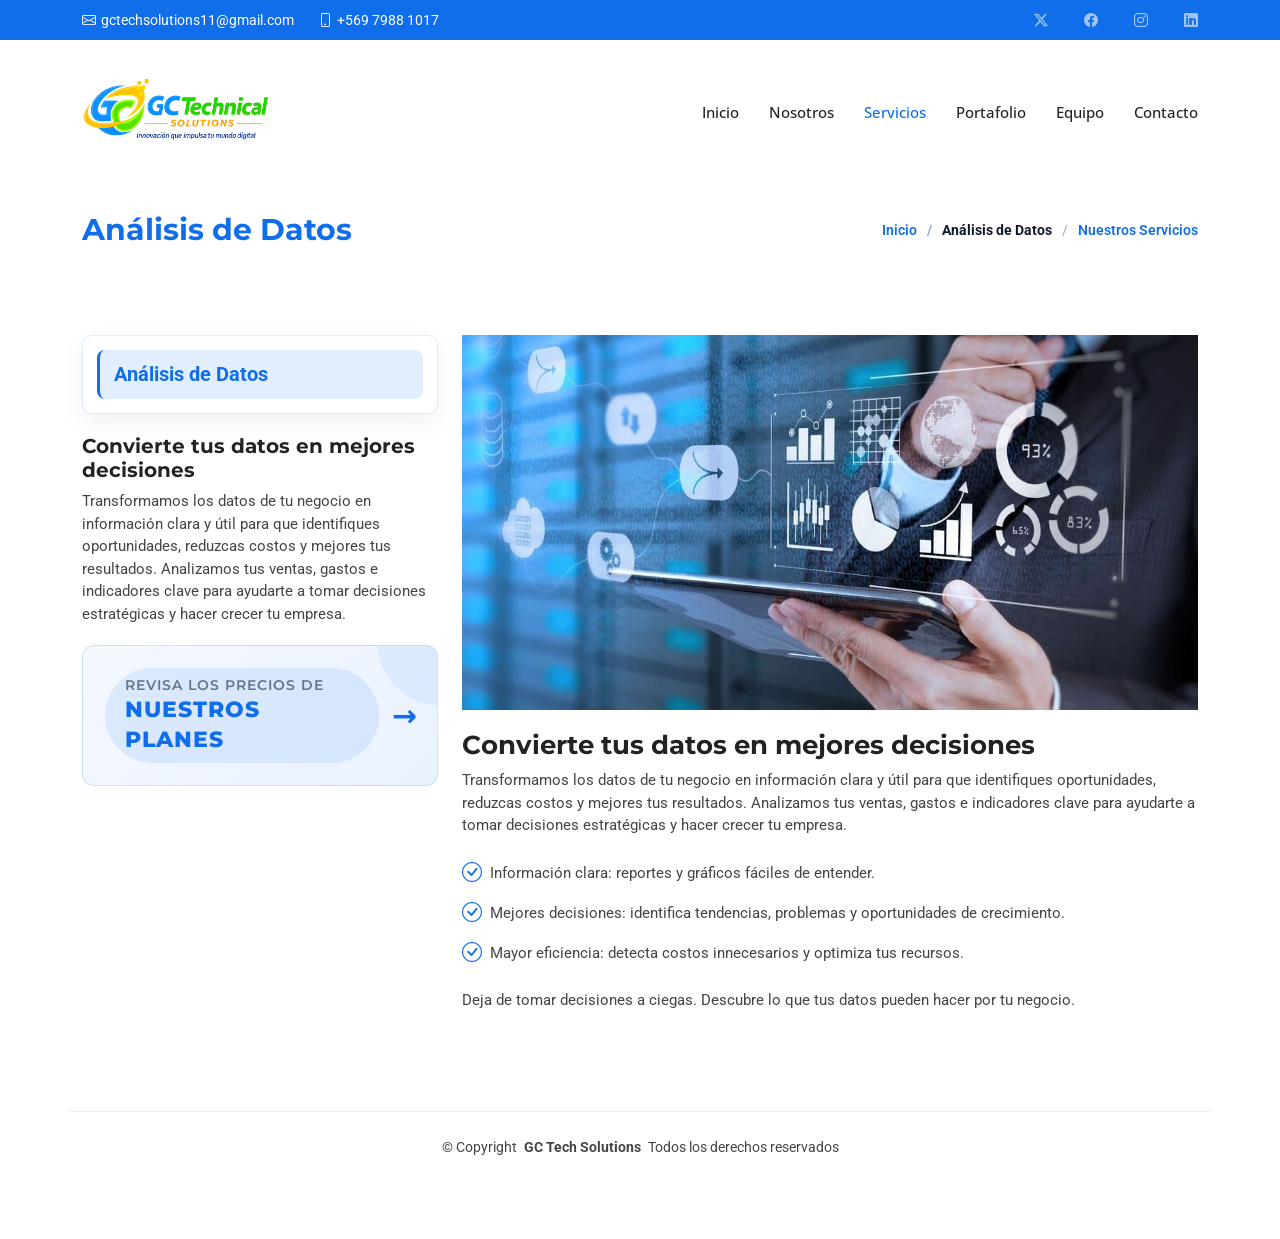
==== commit 6cdd35b4: "modificaciones varias en indes y vistas de servicios" ====
--- a/analisis-datos.html
+++ b/analisis-datos.html
@@ -9,8 +9,8 @@
   <meta name="keywords" content="servicios, soporte, tecnologia">
 
   <!-- Favicones -->
-  <link href="assets/img/favicon.png" rel="icon">
-  <link href="assets/img/apple-touch-icon.png" rel="apple-touch-icon">
+  <link href="assets/img/Logo/Logo_recortado.png" rel="icon">
+  <link href="assets/img/Logo/Logo_recortado.png" rel="apple-touch-icon">
 
   <!-- Fuentes -->
   <link href="https://fonts.googleapis.com" rel="preconnect">
@@ -100,8 +100,7 @@
 
     <div class="page-title" data-aos="fade">
       <div class="container d-lg-flex justify-content-between align-items-center">
-        <h1 class="mb-2 mb-lg-0" style="color: #106eea; font-size: 30px; font-weight: bold;">Detalles del Desarrollo
-        </h1>
+        <h1 class="mb-2 mb-lg-0" style="color: #106eea; font-size: 30px; font-weight: bold;">Análisis de Datos</h1>
         <nav class="breadcrumbs">
           <ol>
             <li><a href="index.html">Inicio</a></li>
@@ -118,13 +117,15 @@
 
           <div class="col-lg-4" data-aos="fade-up" data-aos-delay="100">
             <div class="services-list">
-              <a href="service-details.html" style="font-size: 20px; color: #106eea; font-weight: bold;" class="active">Análisis de Datos</a>
+              <a href="service-details.html" style="font-size: 20px; color: #106eea; font-weight: bold;"
+                class="active">Análisis de Datos</a>
             </div>
 
-            <h4>Servicio integral para crecimiento digital</h4>
+            <h4>Convierte tus datos en mejores decisiones</h4>
             <p>
-              Implementamos soluciones tecnologicas enfocadas en resultados, con acompanamiento en cada etapa del
-              proyecto.
+              Transformamos los datos de tu negocio en información clara y útil para que identifiques oportunidades,
+              reduzcas costos y mejores tus resultados. Analizamos tus ventas,
+              gastos e indicadores clave para ayudarte a tomar decisiones estratégicas y hacer crecer tu empresa.
             </p>
             <div class="container section-title position-relative highlight-pricing" data-aos="fade-up">
               <h2>
@@ -139,22 +140,27 @@
           </div>
 
           <div class="col-lg-8" data-aos="fade-up" data-aos-delay="200">
-            <img src="assets/img/services.jpg" alt="Detalle del servicio" class="img-fluid services-img">
-            <h3>Soluciones adaptadas a cada cliente</h3>
+            <img src="assets/img/analisi_datos/ianalisis de datos.jfif" alt="Detalle del servicio"
+              class="img-fluid services-img">
+
+            <h3>Convierte tus datos en mejores decisiones</h3>
             <p>
-              Combinamos estrategia, desarrollo y soporte para construir plataformas rapidas, seguras y faciles de
-              mantener.
+              Transformamos los datos de tu negocio en información clara y útil para que identifiques oportunidades,
+              reduzcas costos y mejores tus resultados. Analizamos tus ventas,
+              gastos e indicadores clave para ayudarte a tomar decisiones estratégicas y hacer crecer tu empresa.
             </p>
             <ul>
-              <li><i class="bi bi-check-circle"></i> <span>Analisis y planificacion segun tus necesidades.</span></li>
-              <li><i class="bi bi-check-circle"></i> <span>Implementacion con buenas practicas y enfoque
-                  escalable.</span></li>
-              <li><i class="bi bi-check-circle"></i> <span>Soporte tecnico y mejoras continuas.</span></li>
+              <li><i class="bi bi-check-circle"></i> <span>Información clara: reportes y gráficos fáciles de
+                  entender.</span></li>
+              <li><i class="bi bi-check-circle"></i> <span>Mejores decisiones: identifica tendencias, problemas y
+                  oportunidades de crecimiento.</span></li>
+              <li><i class="bi bi-check-circle"></i> <span>Mayor eficiencia: detecta costos innecesarios y optimiza tus
+                  recursos.</span></li>
             </ul>
             <p>
-              Cada entregable se valida contigo para asegurar calidad visual, rendimiento y una experiencia clara para
-              tus usuarios.
+              Deja de tomar decisiones a ciegas. Descubre lo que tus datos pueden hacer por tu negocio.
             </p>
+
           </div>
 
 
--- a/assets/css/main.css
+++ b/assets/css/main.css
@@ -224,9 +224,9 @@
 }
 
 .scrolled .header .topbar {
-  height: 0;
-  visibility: hidden;
-  overflow: hidden;
+  height: 40px;
+  visibility: visible;
+  overflow: visible;
 }
 
 /*--------------------------------------------------------------
@@ -758,6 +758,7 @@
   font-weight: 600;
 }
 
+/* MIGAS DE PAN / Breadcrumbs: colores de todas las vistas de detalle */
 .page-title .breadcrumbs ol {
   display: flex;
   flex-wrap: wrap;
@@ -768,6 +769,26 @@
   font-weight: 400;
 }
 
+.page-title .breadcrumbs ol li {
+  color: #64748b;
+}
+
+.page-title .breadcrumbs ol li a {
+  color: #106eea;
+  font-weight: 600;
+  transition: color 0.25s ease, text-shadow 0.25s ease;
+}
+
+.page-title .breadcrumbs ol li a:hover {
+  color: #0b5ed7;
+  text-shadow: 0 0 8px rgba(16, 110, 234, 0.25);
+}
+
+.page-title .breadcrumbs ol li.current {
+  color: #0f172a;
+  font-weight: 700;
+}
+
 .page-title .breadcrumbs ol li+li {
   padding-left: 10px;
 }
@@ -776,7 +797,7 @@
   content: "/";
   display: inline-block;
   padding-right: 10px;
-  color: color-mix(in srgb, var(--default-color), transparent 70%);
+  color: #94a3b8;
 }
 
 /*--------------------------------------------------------------
@@ -2070,19 +2091,74 @@
     line-height: 1.5;
 }
 
-/* CSS Precios */
+/* Tarjeta de llamada a precios en las vistas de servicio */
 .highlight-pricing {
-  background-color: rgba(138, 255, 138, 0.18); /* verde suave transparente */
-  padding: 20px;
+  width: 100%;
+  min-height: 112px;
+  margin: 20px 0 0 !important;
+  padding: 22px 58px 22px 22px;
+  border: 1px solid rgba(16, 110, 234, 0.16);
   border-radius: 12px;
-  transition: all 0.3s ease;
-}
-
-/* Hover */
+  overflow: hidden;
+  background: linear-gradient(135deg, #f4f8ff 0%, #eaf2ff 100%);
+  cursor: pointer;
+  transition: transform 0.25s ease, border-color 0.25s ease, box-shadow 0.25s ease;
+}
+
+.highlight-pricing::before {
+  content: "";
+  position: absolute;
+  width: 130px;
+  height: 130px;
+  right: -70px;
+  top: -70px;
+  border-radius: 50%;
+  background: rgba(16, 110, 234, 0.08);
+}
+
+.highlight-pricing::after {
+  content: "\2192";
+  position: absolute;
+  right: 20px;
+  top: 50%;
+  transform: translateY(-50%);
+  color: #106eea;
+  font-size: 30px;
+  font-weight: 700;
+  transition: transform 0.25s ease;
+}
+
+.highlight-pricing h2 {
+  margin: 0;
+  text-align: left;
+}
+
+.highlight-pricing h2 p {
+  margin: 0;
+  line-height: 1.35;
+}
+
+.highlight-pricing h2 span:first-child {
+  display: block;
+  color: #64748b;
+  font-size: 14px;
+  font-weight: 600;
+}
+
+.highlight-pricing h2 .description-title {
+  color: #106eea;
+  font-size: 22px;
+  font-weight: 800;
+}
+
 .highlight-pricing:hover {
-  background-color: rgba(138, 255, 138, 0.32); /* un poco más visible */
-  transform: translateY(-3px);
-  box-shadow: 0 8px 20px rgba(138, 255, 138, 0.25);
+  transform: translateY(-4px);
+  border-color: rgba(16, 110, 234, 0.38);
+  box-shadow: 0 14px 30px rgba(16, 110, 234, 0.16);
+}
+
+.highlight-pricing:hover::after {
+  transform: translate(5px, -50%);
 }
 
 
@@ -2193,9 +2269,10 @@
 
 /*-***********************-*/
 
-/* ================================
-   LISTA DE SERVICIOS – ESTILO FINAL
-================================ */
+/* ==============================================================
+   MENÚ LATERAL DE SERVICIOS - VISTA SERVICE-DETAILS
+   Cambiar aquí el fondo, texto, separación y efecto hover
+   ============================================================== */
 
 .services-list {
   display: flex;
@@ -2227,10 +2304,10 @@
   background-color: rgba(173, 255, 47, 0.6);
 }
 
-/* ================================
-   OVERRIDE FINAL – MÁS AIRE ENTRE SERVICIOS
-   (mantiene tu estilo y colores)
-================================ */
+/* ==============================================================
+   MENÚ LATERAL LEGACY - OVERRIDES ANTIGUOS
+   Mantener separado temporalmente mientras se revisa la lista
+   ============================================================== */
 
 /* Elimina márgenes heredados del template */
 .services-list a {
@@ -2267,14 +2344,81 @@
   background-color: rgba(173, 255, 47, 0.6);
 }
 
-/* Override final por seguridad */
+/* Override específico para los enlaces del menú lateral */
 .service-details .services-list a {
   margin: 0 !important;
 }
 
-/* ================================
-   PRICING – TARJETAS MISMO TAMAÑO
-================================ */
+.service-details .services-list a.trial-highlight {
+  color: #b45309;
+  font-weight: 700;
+  border-left-color: #f59e0b;
+  background-color: rgba(245, 158, 11, 0.16);
+}
+
+.service-details .services-list a.trial-highlight:hover {
+  color: #92400e;
+  background-color: rgba(245, 158, 11, 0.28);
+  border-left-color: #d97706;
+}
+
+#list_serv.services-list {
+  padding: 14px;
+  border: 1px solid rgba(16, 110, 234, 0.12);
+  border-radius: 10px;
+  background-color: #ffffff;
+  box-shadow: 0 8px 24px rgba(15, 23, 42, 0.06);
+}
+
+#list_serv.services-list a {
+  padding: 12px 14px !important;
+  color: #475569;
+  font-weight: 600;
+  border-left: 3px solid transparent;
+  border-radius: 8px;
+  background-color: transparent;
+  transition: color 0.25s ease, background-color 0.25s ease, border-color 0.25s ease, transform 0.25s ease;
+}
+
+#list_serv.services-list a:hover {
+  color: #106eea;
+  border-left-color: #106eea;
+  background-color: rgba(16, 110, 234, 0.08);
+  transform: translateX(3px);
+}
+
+#list_serv.services-list a.trial-highlight {
+  color: #b45309;
+  border-left-color: #f59e0b;
+  background-color: rgba(245, 158, 11, 0.16);
+}
+
+#list_serv.services-list a.trial-highlight:hover {
+  color: #92400e;
+  border-left-color: #d97706;
+  background-color: rgba(245, 158, 11, 0.28);
+}
+
+#list_serv.services-list a.trial-highlight,
+.service-details .services-list a.trial-highlight {
+  color: #ffffff !important;
+  border: 0;
+  border-left: 0;
+  background: linear-gradient(135deg, #106eea 0%, #6d4aff 100%) !important;
+  box-shadow: 0 8px 18px rgba(16, 110, 234, 0.22);
+}
+
+#list_serv.services-list a.trial-highlight:hover,
+.service-details .services-list a.trial-highlight:hover {
+  color: #ffffff !important;
+  border-left: 0;
+  background: linear-gradient(135deg, #0b5ed7 0%, #5734d8 100%) !important;
+  box-shadow: 0 12px 24px rgba(16, 110, 234, 0.32);
+}
+
+/* ==============================================================
+   PRECIOS: tarjetas con altura uniforme
+   ============================================================== */
 
 /* La columna debe estirarse */
 .pricing .row > div {
@@ -2309,6 +2453,36 @@
 .pricing-item:hover {
   transform: translateY(-8px);
   box-shadow: 0 12px 30px rgba(173, 255, 47, 0.6);
+}
+
+.plan-neon {
+  color: #f59e0b;
+  font-weight: 800;
+  transition: color 0.25s ease, text-shadow 0.25s ease, transform 0.25s ease;
+}
+
+.plan-neon span {
+  display: block;
+  color: #16a34a;
+  text-shadow: 0 0 6px rgba(34, 197, 94, 0.35);
+}
+
+.plan-neon:hover,
+.service-item:hover .plan-neon {
+  color: #ffb000;
+  transform: translateY(-1px);
+  text-shadow:
+    0 0 4px rgba(255, 176, 0, 0.95),
+    0 0 10px rgba(255, 176, 0, 0.75),
+    0 0 18px rgba(245, 158, 11, 0.55);
+}
+
+.service-item:hover .plan-neon span {
+  color: #22c55e;
+  text-shadow:
+    0 0 4px rgba(34, 197, 94, 0.95),
+    0 0 10px rgba(34, 197, 94, 0.75),
+    0 0 18px rgba(34, 197, 94, 0.55);
 }
 
 
@@ -2420,6 +2594,78 @@
   color: #6fbf00;
 }
 
+/* ==============================================================
+   MENÚ LATERAL PROFESIONAL - REGLA FINAL
+   Esta regla controla todas las vistas de detalle de servicio
+   Selector: .service-details .services-list
+   ============================================================== */
+.service-details .services-list {
+  padding: 14px;
+  border: 1px solid rgba(16, 110, 234, 0.12);
+  border-radius: 10px;
+  background-color: #ffffff;
+  box-shadow: 0 8px 24px rgba(15, 23, 42, 0.06);
+}
+
+.service-details .services-list a {
+  margin: 0 0 6px !important;
+  padding: 12px 14px !important;
+  color: #475569;
+  border-left: 3px solid transparent;
+  border-radius: 8px;
+  line-height: 1.25 !important;
+  text-decoration: none;
+  background-color: transparent !important;
+  transition: color 0.25s ease, background-color 0.25s ease, border-color 0.25s ease, transform 0.25s ease;
+}
+
+.service-details .services-list a:last-child {
+  margin-bottom: 0 !important;
+}
+
+.service-details .services-list a.active {
+  color: #106eea;
+  border-left-color: #106eea;
+  background-color: rgba(16, 110, 234, 0.12) !important;
+}
+
+.service-details .services-list a:hover {
+  color: #106eea;
+  border-left-color: #106eea;
+  background-color: rgba(16, 110, 234, 0.08) !important;
+  transform: translateX(3px);
+}
+
+.service-details .services-list a.trial-highlight {
+  color: #b45309;
+  border-left-color: #f59e0b;
+  background-color: rgba(245, 158, 11, 0.16) !important;
+}
+
+.service-details .services-list a.trial-highlight:hover {
+  color: #92400e;
+  border-left-color: #d97706;
+  background-color: rgba(245, 158, 11, 0.28) !important;
+}
+
+#list_serv.services-list a.trial-highlight,
+.service-details .services-list a.trial-highlight {
+  color: #ffffff !important;
+  border: 0 !important;
+  border-left: 0 !important;
+  background: linear-gradient(135deg, #106eea 0%, #6d4aff 100%) !important;
+  box-shadow: 0 8px 18px rgba(16, 110, 234, 0.22);
+}
+
+#list_serv.services-list a.trial-highlight:hover,
+.service-details .services-list a.trial-highlight:hover {
+  color: #ffffff !important;
+  border: 0 !important;
+  border-left: 0 !important;
+  background: linear-gradient(135deg, #0b5ed7 0%, #5734d8 100%) !important;
+  box-shadow: 0 12px 24px rgba(16, 110, 234, 0.32);
+}
+
 /* Título */
 .services .service-item h3 {
   transition: color 0.3s ease;
@@ -2439,8 +2685,3 @@
 .services .service-item:hover p {
   color: #333;
 }
-
-
-
-
-
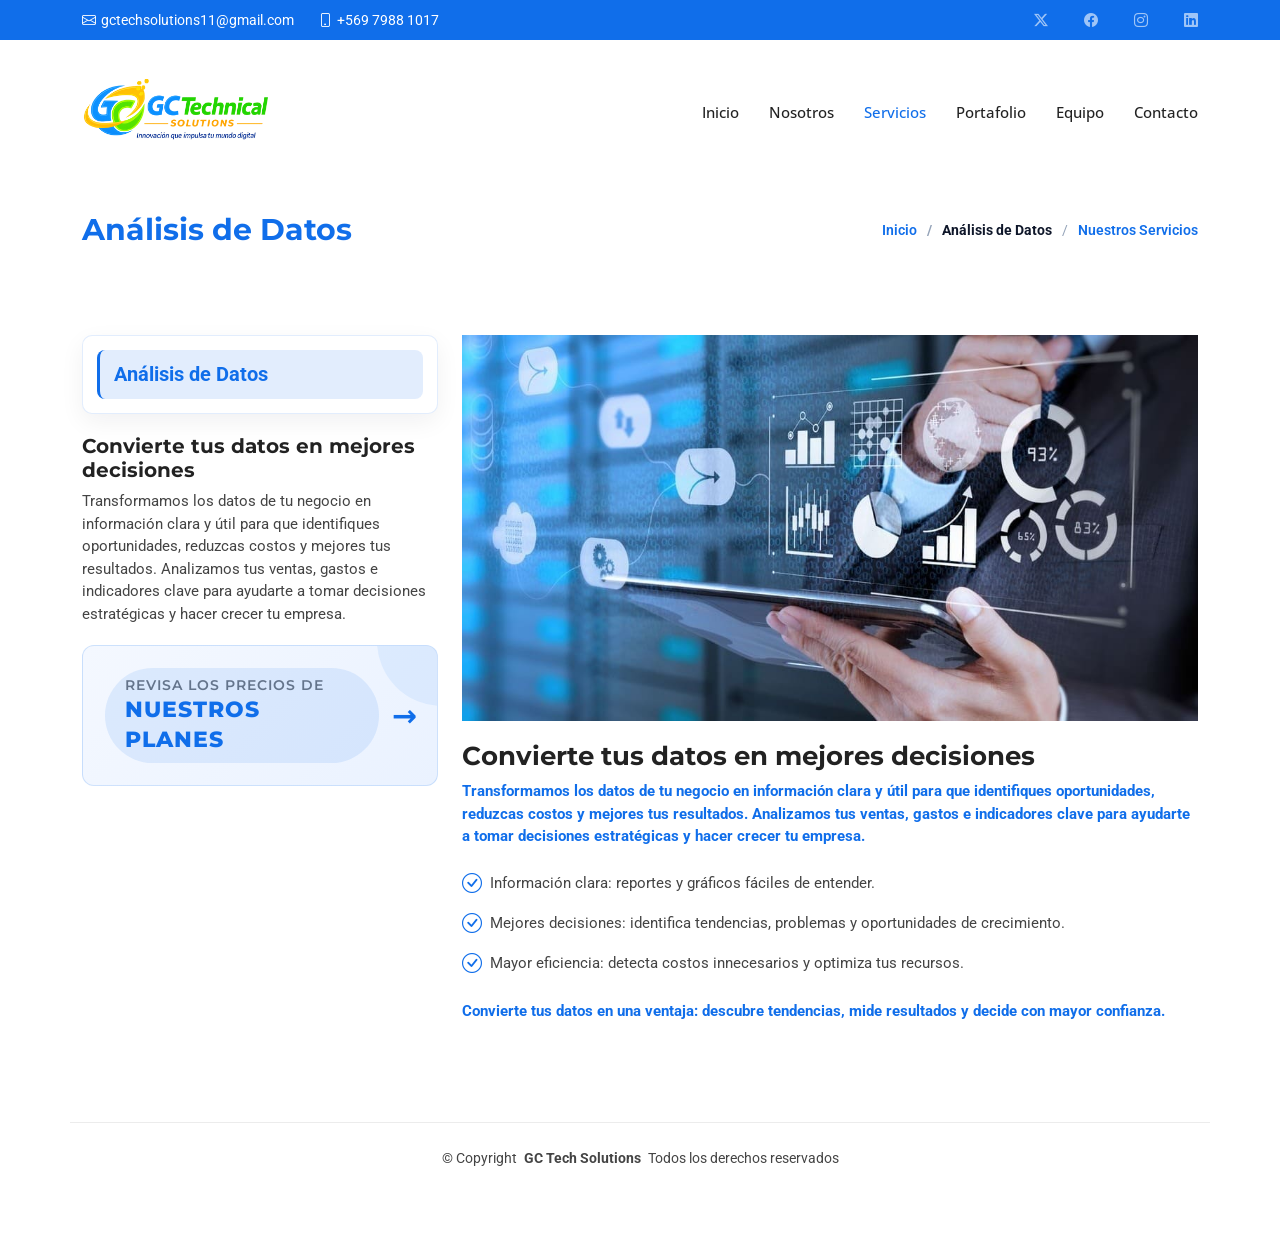
==== commit 0d57b371: "modificacion de vistas realcionadas a servicios en cuanto a fuentes y paleta de colores" ====
--- a/analisis-datos.html
+++ b/analisis-datos.html
@@ -144,7 +144,7 @@
               class="img-fluid services-img">
 
             <h3>Convierte tus datos en mejores decisiones</h3>
-            <p>
+            <p class="service-highlight">
               Transformamos los datos de tu negocio en información clara y útil para que identifiques oportunidades,
               reduzcas costos y mejores tus resultados. Analizamos tus ventas,
               gastos e indicadores clave para ayudarte a tomar decisiones estratégicas y hacer crecer tu empresa.
@@ -157,8 +157,8 @@
               <li><i class="bi bi-check-circle"></i> <span>Mayor eficiencia: detecta costos innecesarios y optimiza tus
                   recursos.</span></li>
             </ul>
-            <p>
-              Deja de tomar decisiones a ciegas. Descubre lo que tus datos pueden hacer por tu negocio.
+            <p class="service-highlight">
+              Convierte tus datos en una ventaja: descubre tendencias, mide resultados y decide con mayor confianza.
             </p>
 
           </div>
--- a/assets/css/main.css
+++ b/assets/css/main.css
@@ -1088,6 +1088,58 @@
 
 .about .about-content p:last-child {
   margin-bottom: 0;
+}
+
+.about-services-cta {
+  display: flex;
+  align-items: center;
+  justify-content: space-between;
+  gap: 16px;
+  margin-top: 24px;
+  padding: 18px 22px;
+  border: 1px solid rgba(16, 110, 234, 0.16);
+  border-radius: 12px;
+  background: linear-gradient(135deg, #f4f8ff 0%, #eaf2ff 100%);
+  color: var(--heading-color);
+  text-decoration: none;
+  transition: transform 0.25s ease, box-shadow 0.25s ease;
+}
+
+.about-services-cta strong,
+.about-services-cta span span {
+  display: block;
+}
+
+.about-services-cta strong {
+  color: #106eea;
+  font-size: 17px;
+}
+
+.about-services-cta span span {
+  margin-top: 4px;
+  color: #64748b;
+  font-size: 14px;
+}
+
+.about-services-cta i {
+  flex: 0 0 auto;
+  color: #106eea;
+  font-size: 26px;
+  transition: transform 0.25s ease;
+}
+
+.about-services-cta:hover {
+  transform: translateY(-3px);
+  box-shadow: 0 12px 26px rgba(16, 110, 234, 0.14);
+}
+
+.about-services-cta:hover i {
+  transform: translateX(4px);
+}
+
+.about-services-cta:focus-visible {
+  outline: 3px solid #106eea;
+  outline-offset: 3px;
 }
 
 /*--------------------------------------------------------------
@@ -1547,6 +1599,10 @@
   opacity: 1;
 }
 
+.team .row {
+  justify-content: center;
+}
+
 /*--------------------------------------------------------------
 # Pricing Section
 --------------------------------------------------------------*/
@@ -1872,7 +1928,16 @@
 }
 
 .service-details .services-img {
+  display: block;
+  width: 100%;
+  aspect-ratio: 1080 / 566;
+  object-fit: cover;
   margin-bottom: 20px;
+}
+
+.service-details .service-highlight {
+  color: #106eea;
+  font-weight: 700;
 }
 
 .service-details h3 {
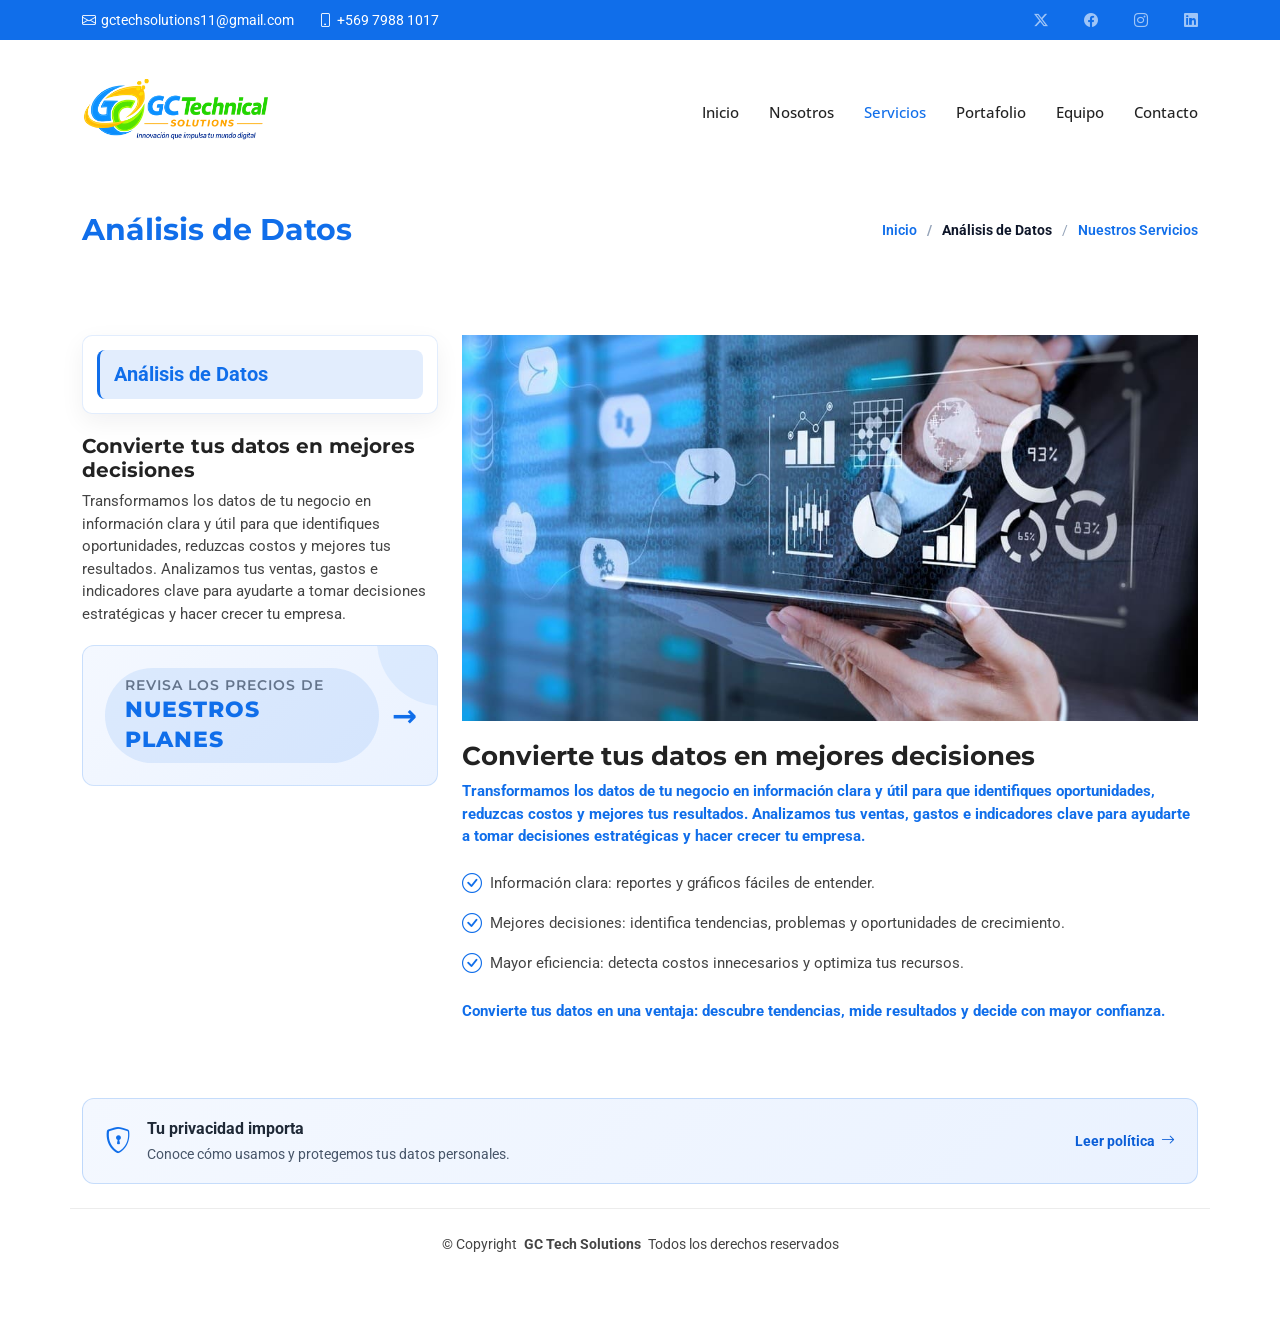
==== commit 1ee529ff: "se crea vista de politica de privacidad" ====
--- a/analisis-datos.html
+++ b/analisis-datos.html
@@ -171,6 +171,16 @@
   </main>
 
   <footer id="footer" class="footer">
+    <div class="container">
+      <a class="footer-privacy-banner" href="politica-privacidad.html">
+        <i class="bi bi-shield-lock" aria-hidden="true"></i>
+        <span>
+          <strong>Tu privacidad importa</strong>
+          <small>Conoce cómo usamos y protegemos tus datos personales.</small>
+        </span>
+        <span class="footer-privacy-action">Leer política <i class="bi bi-arrow-right" aria-hidden="true"></i></span>
+      </a>
+    </div>
     <div class="container copyright text-center mt-4">
       <p>&copy; <span>Copyright</span> <strong class="px-1 sitename">GC Tech Solutions</strong> <span>Todos los derechos
           reservados</span></p>
--- a/assets/css/main.css
+++ b/assets/css/main.css
@@ -217,6 +217,21 @@
   margin: 0;
   font-weight: 700;
   color: var(--heading-color);
+}
+
+.privacy-home-link {
+  display: inline-flex;
+  align-items: center;
+  padding: 10px 16px;
+  border: 1px solid rgba(16, 110, 234, 0.25);
+  border-radius: 6px;
+  color: #0b5ed7;
+  font-weight: 600;
+}
+
+.privacy-home-link:hover {
+  background: #eaf2ff;
+  color: #0b5ed7;
 }
 
 .scrolled .header {
@@ -612,6 +627,66 @@
   padding-top: 25px;
   padding-bottom: 25px;
   border-top: 1px solid color-mix(in srgb, var(--default-color), transparent 90%);
+}
+
+.footer-privacy-banner {
+  display: flex;
+  align-items: center;
+  gap: 16px;
+  margin-bottom: 24px;
+  padding: 18px 22px;
+  border: 1px solid rgba(16, 110, 234, 0.2);
+  border-radius: 12px;
+  background: linear-gradient(135deg, #f4f8ff 0%, #eaf2ff 100%);
+  color: #1f2937;
+  text-align: left;
+  text-decoration: none;
+  transition: transform 0.25s ease, box-shadow 0.25s ease;
+}
+
+.footer-privacy-banner > i {
+  flex: 0 0 auto;
+  color: #106eea;
+  font-size: 26px;
+}
+
+.footer-privacy-banner > span:nth-child(2) {
+  flex: 1;
+}
+
+.footer-privacy-banner strong,
+.footer-privacy-banner small {
+  display: block;
+}
+
+.footer-privacy-banner strong {
+  font-size: 16px;
+}
+
+.footer-privacy-banner small {
+  margin-top: 3px;
+  color: #475569;
+  font-size: 14px;
+}
+
+.footer-privacy-action {
+  display: inline-flex;
+  align-items: center;
+  gap: 6px;
+  flex: 0 0 auto;
+  color: #0b5ed7;
+  font-weight: 700;
+}
+
+.footer-privacy-banner:hover {
+  transform: translateY(-2px);
+  box-shadow: 0 10px 24px rgba(16, 110, 234, 0.14);
+  color: #1f2937;
+}
+
+.footer-privacy-banner:focus-visible {
+  outline: 3px solid #106eea;
+  outline-offset: 3px;
 }
 
 .footer .copyright p {
@@ -1578,21 +1653,21 @@
   font-weight: 700;
   margin-bottom: 5px;
   font-size: 18px;
-  color: color-mix(in srgb, var(--default-color), transparent 20%);
+  color: #1f2937;
 }
 
 .team .team-member .member-info span {
   display: block;
-  font-size: 13px;
-  font-weight: 400;
-  color: color-mix(in srgb, var(--default-color), transparent 40%);
+  font-size: 14px;
+  font-weight: 600;
+  color: #475569;
 }
 
 .team .team-member .member-info p {
   font-style: italic;
   font-size: 14px;
   line-height: 26px;
-  color: color-mix(in srgb, var(--default-color), transparent 40%);
+  color: #475569;
 }
 
 .team .team-member:hover .social {
@@ -1622,14 +1697,15 @@
   padding: 20px 15px;
   font-size: 16px;
   font-weight: 600;
-  color: color-mix(in srgb, var(--default-color), transparent 20%);
-  background: color-mix(in srgb, var(--default-color), transparent 95%);
+  color: #1f2937;
+  background: #f1f5f9;
 }
 
 .pricing .pricing-item h4 {
   font-size: 36px;
   font-weight: 600;
   font-family: var(--heading-font);
+  color: #111827;
 }
 
 .pricing .pricing-item h4 sup {
@@ -1639,9 +1715,9 @@
 }
 
 .pricing .pricing-item h4 span {
-  color: color-mix(in srgb, var(--default-color), transparent 40%);
+  color: #475569;
   font-size: 16px;
-  font-weight: 300;
+  font-weight: 500;
 }
 
 .pricing .pricing-item ul {
@@ -1650,6 +1726,7 @@
   text-align: center;
   line-height: 20px;
   font-size: 14px;
+  color: #334155;
 }
 
 .pricing .pricing-item ul li {
@@ -1663,7 +1740,7 @@
 }
 
 .pricing .pricing-item ul .na {
-  color: color-mix(in srgb, var(--default-color), transparent 40%);
+  color: #64748b;
   text-decoration: line-through;
 }
 
@@ -1938,6 +2015,60 @@
 .service-details .service-highlight {
   color: #106eea;
   font-weight: 700;
+}
+
+.privacy-policy .policy-content {
+  max-width: 960px;
+  margin: 0 auto;
+  padding: 36px;
+  border: 1px solid rgba(31, 41, 55, 0.08);
+  border-radius: 12px;
+  background: var(--surface-color);
+  box-shadow: 0 8px 28px rgba(31, 41, 55, 0.06);
+}
+
+.privacy-policy .policy-content h2 {
+  margin-top: 28px;
+  font-size: 20px;
+  font-weight: 700;
+  color: var(--heading-color);
+}
+
+.privacy-policy .policy-content h2:first-child {
+  margin-top: 0;
+}
+
+.privacy-policy .policy-content p,
+.privacy-policy .policy-content li {
+  color: #334155;
+  line-height: 1.75;
+}
+
+.privacy-policy .policy-content a {
+  color: #0b5ed7;
+  font-weight: 600;
+}
+
+.privacy-policy .policy-updated {
+  margin-bottom: 28px;
+  color: #475569;
+  font-size: 14px;
+}
+
+@media (max-width: 575px) {
+  .footer-privacy-banner {
+    align-items: flex-start;
+    flex-wrap: wrap;
+    padding: 16px;
+  }
+
+  .footer-privacy-action {
+    margin-left: 42px;
+  }
+
+  .privacy-policy .policy-content {
+    padding: 24px 20px;
+  }
 }
 
 .service-details h3 {
